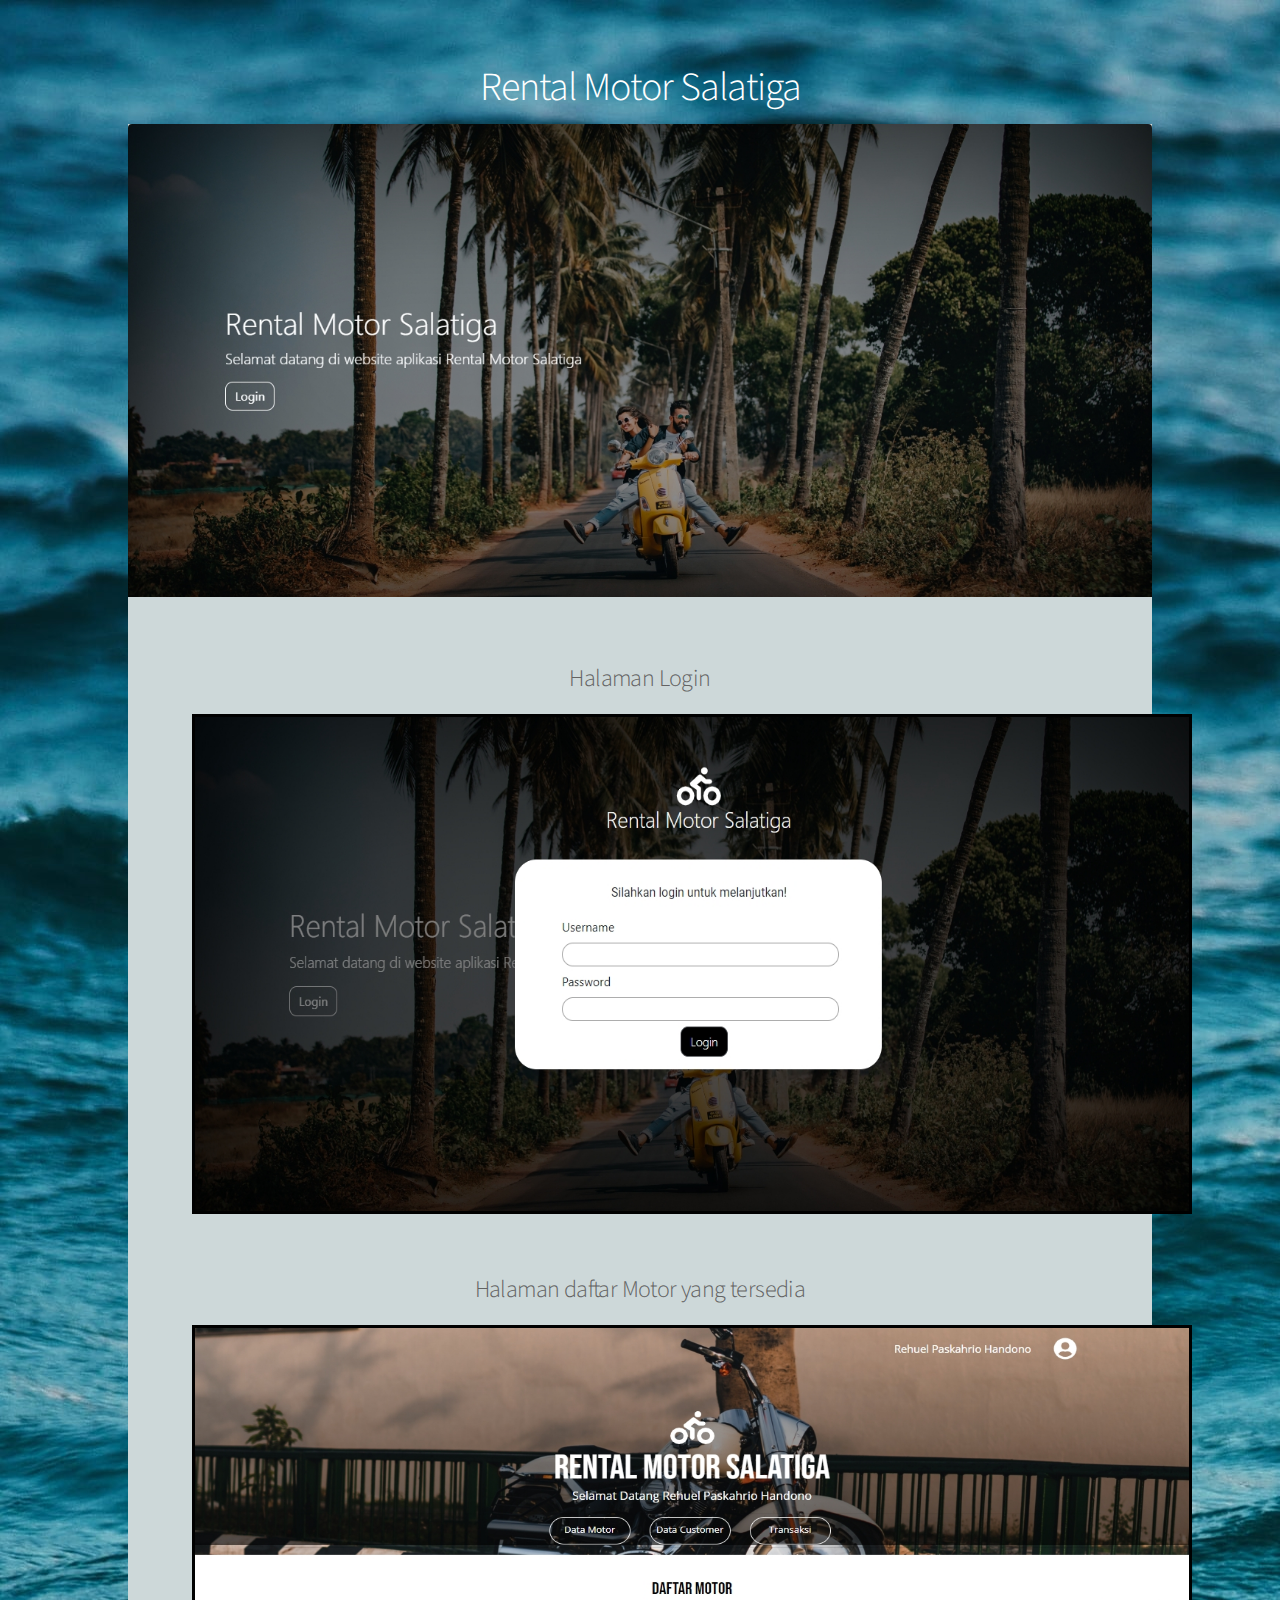
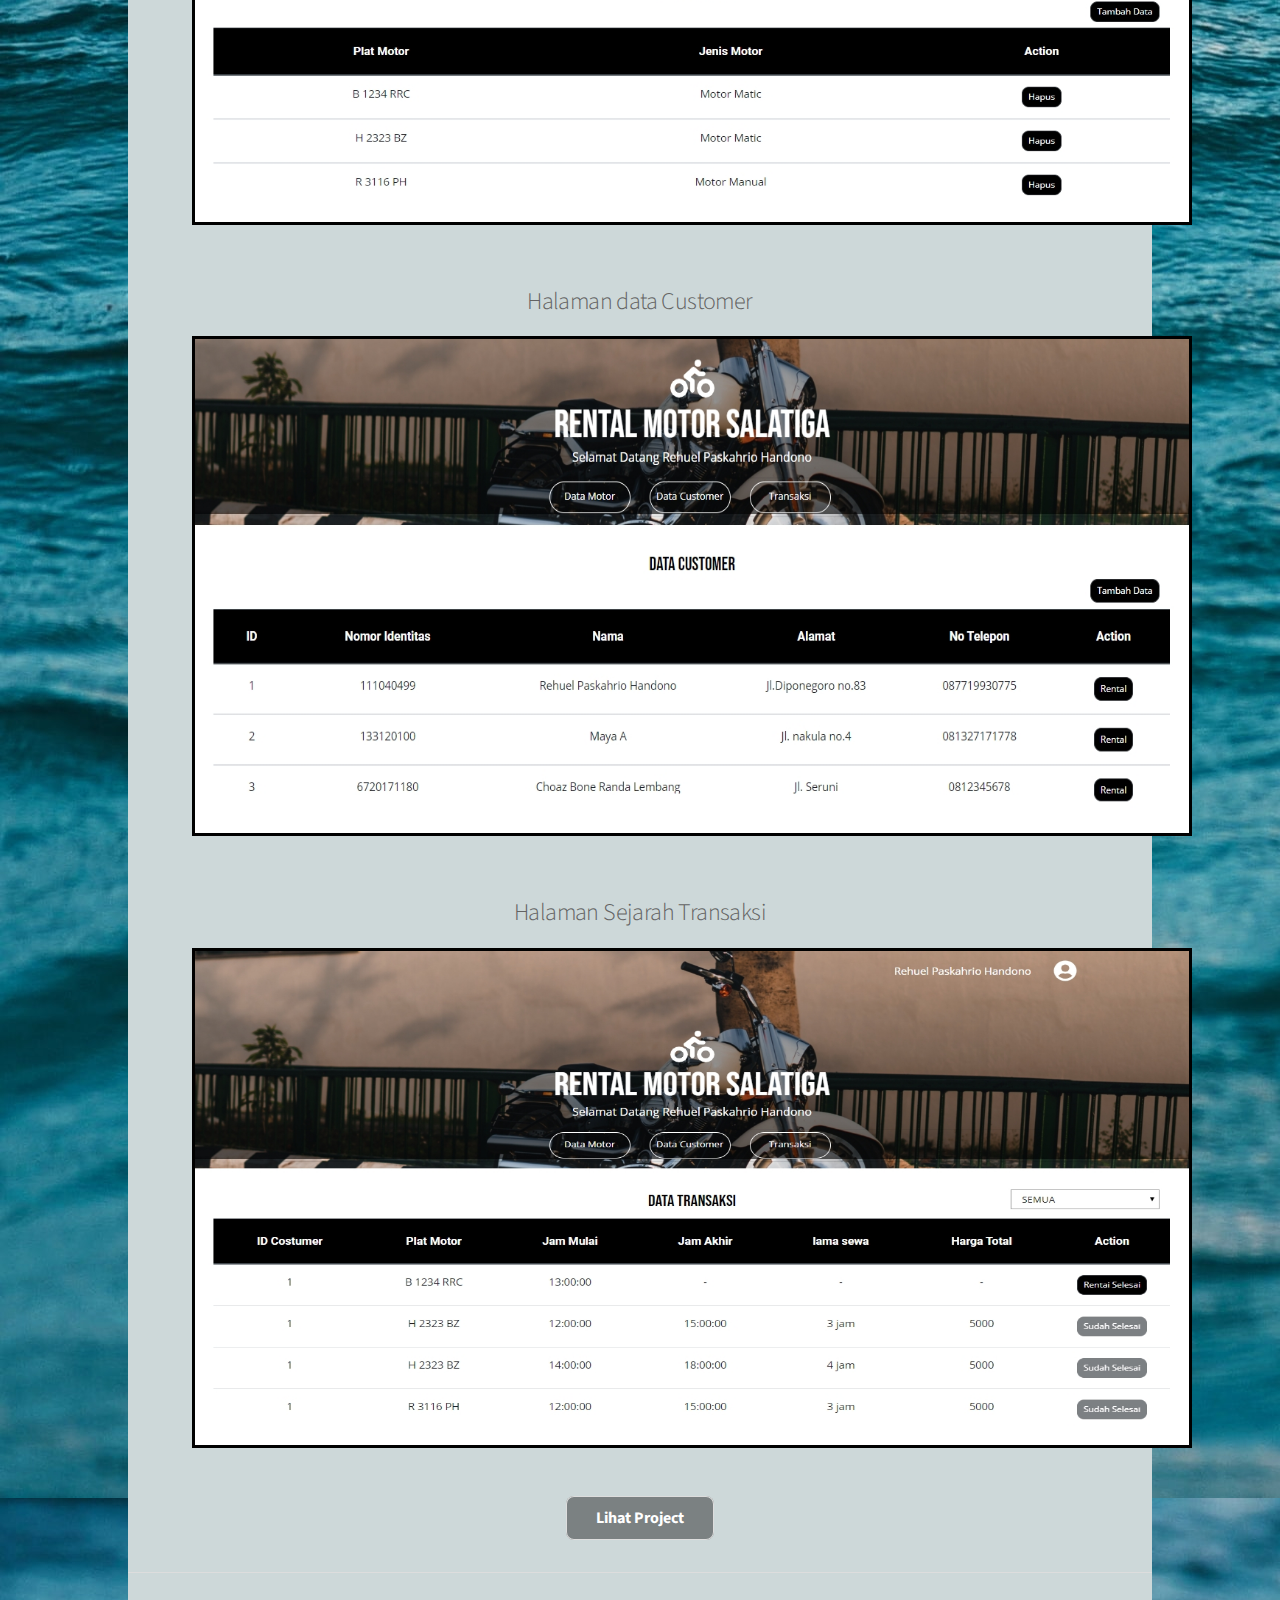
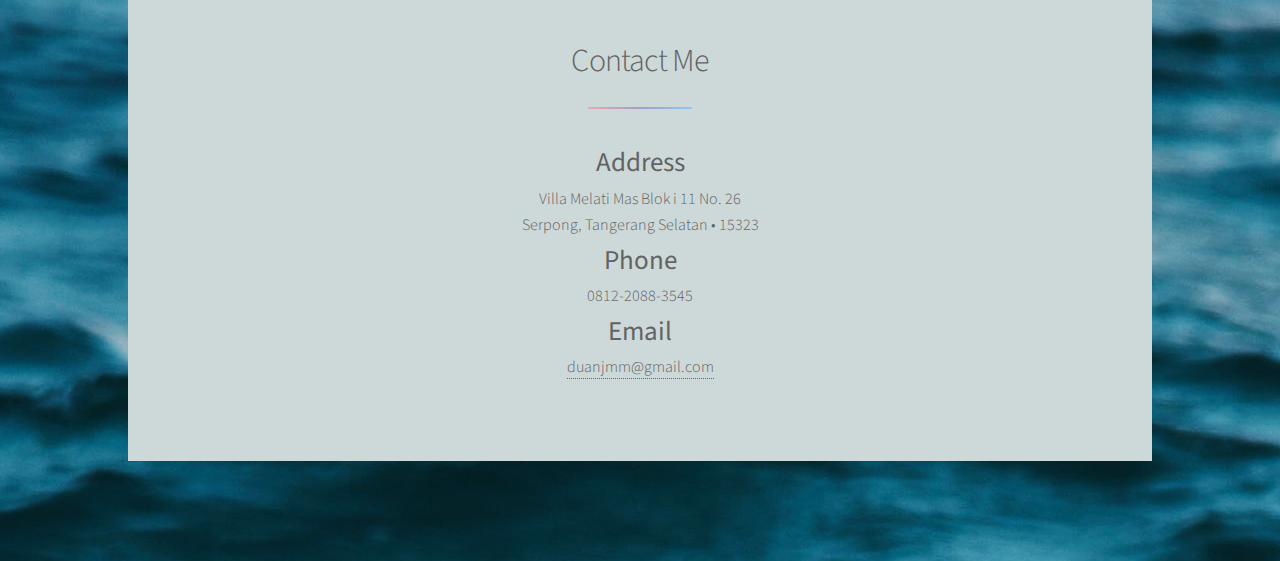
==== rentalMotor.html @ 052042a2 "Initial Commit" ====
<!DOCTYPE HTML>
<!--
	Stellar by HTML5 UP
	html5up.net | @ajlkn
	Free for personal and commercial use under the CCA 3.0 license (html5up.net/license)
-->
<html>

<head>
	<title>Project Sistem Rental Motor</title>
	<meta charset="utf-8" />
	<meta name="viewport" content="width=device-width, initial-scale=1, user-scalable=no" />
	<link rel="stylesheet" href="assets/css/main.css" />
	<noscript>
		<link rel="stylesheet" href="assets/css/noscript.css" /></noscript>
</head>

<body class="is-preload" style="background-image: url('images/bgImage.jpg'); background-repeat: repeat;"></body>
<!-- Wrapper -->
<div id="wrapper">

	<!-- Header -->
	<header id="header">
		<h1>Rental Motor Salatiga</h1>
	</header>

	<!-- Main -->
	<div id="main">

		<!-- Content -->
		<section id="content" class="main" style="display: block; margin-left: auto; margin-right: auto;
		text-align: center; background-color: rgb(205, 216, 217);">
			<span class="image main"><img src="images/rmLanding.jpg" alt="" width="1040" /></span>

			<h2 style="text-align: center;">Halaman Login</h2>
			<img src="images/rmlogin.jpg" alt="" style="border: 3px solid black;" width="1000" height="500" />

			<h2 style="text-align: center; margin-top: 50px;">Halaman daftar Motor yang tersedia</h2>
			<img src="images/rmMotor.jpg" alt="" style="border: 3px solid black;" width="1000" height="500" />

			<h2 style="text-align: center; margin-top: 50px;">Halaman data Customer</h2>
			<img src="images/rmCustomer.jpg" alt="" style="border: 3px solid black;" width="1000" height="500" />

			<h2 style="text-align: center; margin-top: 50px;">Halaman Sejarah Transaksi</h2>
			<img src="images/rmRental.jpg" alt="" style="border: 3px solid black;" width="1000" height="500" />

			<div style="padding-top: 40px; display: block; margin-left: auto; margin-right: auto;
			 text-align: center;
			 width: fit-content;
			 height: fit-content;">
				<a href="index.html" class="button" style="font-weight: bold; background-color: rgba(0, 0, 0, 0.4);">
					<bisa style="color: white;">Lihat Project<bisa>
				</a>
			</div>
		</section>
		<section id="cta" class="main special" style="background-color: rgb(205, 216, 217);">
			<header class="major">
				<h2>Contact Me</h2>

				<span style="text-align: center;">
					<b style="font-size: 27px;">Address</b>
					<br>
					<span>Villa Melati Mas Blok i 11 No. 26 <br> Serpong, Tangerang
						Selatan &bull; 15323</span>
					<br>
					<b style="font-size: 27px;">Phone</b>
					<br>
					<dd>0812-2088-3545</dd>
					<b style="font-size: 27px;">Email</b>
					<br>
					<dd><a href="mailto:duanjmm@gmail.com">duanjmm@gmail.com</a></dd>
				</span>
			</header>
		</section>


	</div>

	<!-- Footer -->
	<footer style="text-align: center; margin: 100px;">
		<section>

		</section>
	</footer>

</div>

<!-- Scripts -->
<script src="assets/js/jquery.min.js"></script>
<script src="assets/js/jquery.scrollex.min.js"></script>
<script src="assets/js/jquery.scrolly.min.js"></script>
<script src="assets/js/browser.min.js"></script>
<script src="assets/js/breakpoints.min.js"></script>
<script src="assets/js/util.js"></script>
<script src="assets/js/main.js"></script>

</body>

</html>
---- assets/css/main.css ----
@import url(fontawesome-all.min.css);
@import 'https://fonts.googleapis.com/css?family=Source+Sans+Pro:300,400';

/*
	Stellar by HTML5 UP
	html5up.net | @ajlkn
	Free for personal and commercial use under the CCA 3.0 license (html5up.net/license)
*/

html, body, div, span, applet, object,
iframe, h1, h2, h3, h4, h5, h6, p, blockquote,
pre, a, abbr, acronym, address, big, cite,
code, del, dfn, em, img, ins, kbd, q, s, samp,
small, strike, strong, sub, sup, tt, var, b,
u, i, center, dl, dt, dd, ol, ul, li, fieldset,
form, label, legend, table, caption, tbody,
tfoot, thead, tr, th, td, article, aside,
canvas, details, embed, figure, figcaption,
footer, header, hgroup, menu, nav, output, ruby,
section, summary, time, mark, audio, video {
	margin: 0;
	padding: 0;
	border: 0;
	font-size: 100%;
	font: inherit;
	vertical-align: baseline;}

article, aside, details, figcaption, figure,
footer, header, hgroup, menu, nav, section {
	display: block;}

	article:before {
		content: " ";
		position: absolute;
		top: 0; 
		left: 0;
		width: 100%; 
		height: 100px;  
		opacity: .4; 
		z-index: -1;
		background-color:rgb(0, 0, 0);
	  }

body {
	line-height: 1;
}

ol, ul {
	list-style: none;
}

blockquote, q {
	quotes: none;
}

	blockquote:before, blockquote:after, q:before, q:after {
		content: '';
		content: none;
	}

table {
	border-collapse: collapse;
	border-spacing: 0;
}

body {
	-webkit-text-size-adjust: none;
}

mark {
	background-color: transparent;
	color: inherit;
}

input::-moz-focus-inner {
	border: 0;
	padding: 0;
}

input, select, textarea {
	-moz-appearance: none;
	-webkit-appearance: none;
	-ms-appearance: none;
	appearance: none;
}

/* Basic */

	@-ms-viewport {
		width: device-width;
	}

	body {
		-ms-overflow-style: scrollbar;
	}

	@media screen and (max-width: 480px) {

		html, body {
			min-width: 320px;
		}

	}

	html {
		box-sizing: border-box;
	}

	*, *:before, *:after {
		box-sizing: inherit;
	}

	body {
		background-color: #935d8c;
		background-image: url("images/overlay.png"), -moz-linear-gradient(45deg, #e37682 15%, #5f4d93 85%);
		background-image: url("images/overlay.png"), -webkit-linear-gradient(45deg, #e37682 15%, #5f4d93 85%);
		background-image: url("images/overlay.png"), -ms-linear-gradient(45deg, #e37682 15%, #5f4d93 85%);
		background-image: url("images/overlay.png"), linear-gradient(45deg, #e37682 15%, #5f4d93 85%);
	}

		body.is-preload *, body.is-preload *:before, body.is-preload *:after {
			-moz-animation: none !important;
			-webkit-animation: none !important;
			-ms-animation: none !important;
			animation: none !important;
			-moz-transition: none !important;
			-webkit-transition: none !important;
			-ms-transition: none !important;
			transition: none !important;
		}

/* Type */

	body {
		background-color: #935d8c;
		color: rgba(255, 255, 255, 0.65);
	}

	body, input, select, textarea {
		font-family: "Source Sans Pro", Helvetica, sans-serif;
		font-size: 17pt;
		font-weight: 300;
		line-height: 1.65;
	}

		@media screen and (max-width: 1680px) {

			body, input, select, textarea {
				font-size: 14pt;
			}

		}

		@media screen and (max-width: 1280px) {

			body, input, select, textarea {
				font-size: 12pt;
			}

		}

		@media screen and (max-width: 360px) {

			body, input, select, textarea {
				font-size: 11pt;
			}

		}

	a {
		-moz-transition: color 0.2s ease, border-bottom 0.2s ease;
		-webkit-transition: color 0.2s ease, border-bottom 0.2s ease;
		-ms-transition: color 0.2s ease, border-bottom 0.2s ease;
		transition: color 0.2s ease, border-bottom 0.2s ease;
		text-decoration: none;
		border-bottom: dotted 1px;
		color: inherit;
	}

		a:hover {
			border-bottom-color: transparent;
		}

	strong, b {
		font-weight: 400;
	}

	em, i {
		font-style: italic;
	}

	p {
		margin: 0 0 2em 0;
	}

		p.content {
			-moz-columns: 20em 2;
			-webkit-columns: 20em 2;
			-ms-columns: 20em 2;
			columns: 20em 2;
			-moz-column-gap: 2em;
			-webkit-column-gap: 2em;
			-ms-column-gap: 2em;
			column-gap: 2em;
			text-align: justify;
		}

	h1, h2, h3, h4, h5, h6 {
		font-weight: 300;
		line-height: 1.5;
		margin: 0 0 0.7em 0;
		letter-spacing: -0.025em;
	}

		h1 a, h2 a, h3 a, h4 a, h5 a, h6 a {
			color: inherit;
			text-decoration: none;
		}

	h1 {
		font-size: 2.5em;
		line-height: 1.2;
	}

	h2 {
		font-size: 1.5em;
	}

	h3 {
		font-size: 1.25em;
	}

	h4 {
		font-size: 1.1em;
	}

	h5 {
		font-size: 0.9em;
	}

	h6 {
		font-size: 0.7em;
	}

	@media screen and (max-width: 736px) {

		h1 {
			font-size: 2em;
		}

	}

	sub {
		font-size: 0.8em;
		position: relative;
		top: 0.5em;
	}

	sup {
		font-size: 0.8em;
		position: relative;
		top: -0.5em;
	}

	blockquote {
		border-left: solid 4px;
		font-style: italic;
		margin: 0 0 2em 0;
		padding: 0.5em 0 0.5em 2em;
	}

	code {
		border-radius: 8px;
		border: solid 1px;
		font-family: "Courier New", monospace;
		font-size: 0.9em;
		margin: 0 0.25em;
		padding: 0.25em 0.65em;
	}

	pre {
		-webkit-overflow-scrolling: touch;
		font-family: "Courier New", monospace;
		font-size: 0.9em;
		margin: 0 0 2em 0;
	}

		pre code {
			display: block;
			line-height: 1.75;
			padding: 1em 1.5em;
			overflow-x: auto;
		}

	hr {
		border: 0;
		border-bottom: solid 1px;
		margin: 2em 0;
	}

		hr.major {
			margin: 3em 0;
		}

	.align-left {
		text-align: left;
	}

	.align-center {
		text-align: center;
	}

	.align-right {
		text-align: right;
	}

	input, select, textarea {
		color: #ffffff;
	}

	a:hover {
		color: #ffffff;
	}

	strong, b {
		color: #ffffff;
	}

	h1, h2, h3, h4, h5, h6 {
		color: #ffffff;
	}

	blockquote {
		border-left-color: rgba(255, 255, 255, 0.35);
	}

	code {
		background: rgba(255, 255, 255, 0.075);
		border-color: rgba(255, 255, 255, 0.35);
	}

	hr {
		border-bottom-color: rgba(255, 255, 255, 0.35);
	}

/* Row */

	.row {
		display: flex;
		flex-wrap: wrap;
		box-sizing: border-box;
		align-items: stretch;
	}

		.row > * {
			box-sizing: border-box;
		}

		.row.gtr-uniform > * > :last-child {
			margin-bottom: 0;
		}

		.row.aln-left {
			justify-content: flex-start;
		}

		.row.aln-center {
			justify-content: center;
		}

		.row.aln-right {
			justify-content: flex-end;
		}

		.row.aln-top {
			align-items: flex-start;
		}

		.row.aln-middle {
			align-items: center;
		}

		.row.aln-bottom {
			align-items: flex-end;
		}

		.row > .imp {
			order: -1;
		}

		.row > .col-1 {
			width: 8.33333%;
		}

		.row > .off-1 {
			margin-left: 8.33333%;
		}

		.row > .col-2 {
			width: 16.66667%;
		}

		.row > .off-2 {
			margin-left: 16.66667%;
		}

		.row > .col-3 {
			width: 25%;
		}

		.row > .off-3 {
			margin-left: 25%;
		}

		.row > .col-4 {
			width: 33.33333%;
		}

		.row > .off-4 {
			margin-left: 33.33333%;
		}

		.row > .col-5 {
			width: 41.66667%;
		}

		.row > .off-5 {
			margin-left: 41.66667%;
		}

		.row > .col-6 {
			width: 50%;
		}

		.row > .off-6 {
			margin-left: 50%;
		}

		.row > .col-7 {
			width: 58.33333%;
		}

		.row > .off-7 {
			margin-left: 58.33333%;
		}

		.row > .col-8 {
			width: 66.66667%;
		}

		.row > .off-8 {
			margin-left: 66.66667%;
		}

		.row > .col-9 {
			width: 75%;
		}

		.row > .off-9 {
			margin-left: 75%;
		}

		.row > .col-10 {
			width: 83.33333%;
		}

		.row > .off-10 {
			margin-left: 83.33333%;
		}

		.row > .col-11 {
			width: 91.66667%;
		}

		.row > .off-11 {
			margin-left: 91.66667%;
		}

		.row > .col-12 {
			width: 100%;
		}

		.row > .off-12 {
			margin-left: 100%;
		}

		.row.gtr-0 {
			margin-top: 0;
			margin-left: 0em;
		}

			.row.gtr-0 > * {
				padding: 0 0 0 0em;
			}

			.row.gtr-0.gtr-uniform {
				margin-top: 0em;
			}

				.row.gtr-0.gtr-uniform > * {
					padding-top: 0em;
				}

		.row.gtr-25 {
			margin-top: 0;
			margin-left: -0.375em;
		}

			.row.gtr-25 > * {
				padding: 0 0 0 0.375em;
			}

			.row.gtr-25.gtr-uniform {
				margin-top: -0.375em;
			}

				.row.gtr-25.gtr-uniform > * {
					padding-top: 0.375em;
				}

		.row.gtr-50 {
			margin-top: 0;
			margin-left: -0.75em;
		}

			.row.gtr-50 > * {
				padding: 0 0 0 0.75em;
			}

			.row.gtr-50.gtr-uniform {
				margin-top: -0.75em;
			}

				.row.gtr-50.gtr-uniform > * {
					padding-top: 0.75em;
				}

		.row {
			margin-top: 0;
			margin-left: -1.5em;
		}

			.row > * {
				padding: 0 0 0 1.5em;
			}

			.row.gtr-uniform {
				margin-top: -1.5em;
			}

				.row.gtr-uniform > * {
					padding-top: 1.5em;
				}

		.row.gtr-150 {
			margin-top: 0;
			margin-left: -2.25em;
		}

			.row.gtr-150 > * {
				padding: 0 0 0 2.25em;
			}

			.row.gtr-150.gtr-uniform {
				margin-top: -2.25em;
			}

				.row.gtr-150.gtr-uniform > * {
					padding-top: 2.25em;
				}

		.row.gtr-200 {
			margin-top: 0;
			margin-left: -3em;
		}

			.row.gtr-200 > * {
				padding: 0 0 0 3em;
			}

			.row.gtr-200.gtr-uniform {
				margin-top: -3em;
			}

				.row.gtr-200.gtr-uniform > * {
					padding-top: 3em;
				}

		@media screen and (max-width: 1680px) {

			.row {
				display: flex;
				flex-wrap: wrap;
				box-sizing: border-box;
				align-items: stretch;
			}

				.row > * {
					box-sizing: border-box;
				}

				.row.gtr-uniform > * > :last-child {
					margin-bottom: 0;
				}

				.row.aln-left {
					justify-content: flex-start;
				}

				.row.aln-center {
					justify-content: center;
				}

				.row.aln-right {
					justify-content: flex-end;
				}

				.row.aln-top {
					align-items: flex-start;
				}

				.row.aln-middle {
					align-items: center;
				}

				.row.aln-bottom {
					align-items: flex-end;
				}

				.row > .imp-xlarge {
					order: -1;
				}

				.row > .col-1-xlarge {
					width: 8.33333%;
				}

				.row > .off-1-xlarge {
					margin-left: 8.33333%;
				}

				.row > .col-2-xlarge {
					width: 16.66667%;
				}

				.row > .off-2-xlarge {
					margin-left: 16.66667%;
				}

				.row > .col-3-xlarge {
					width: 25%;
				}

				.row > .off-3-xlarge {
					margin-left: 25%;
				}

				.row > .col-4-xlarge {
					width: 33.33333%;
				}

				.row > .off-4-xlarge {
					margin-left: 33.33333%;
				}

				.row > .col-5-xlarge {
					width: 41.66667%;
				}

				.row > .off-5-xlarge {
					margin-left: 41.66667%;
				}

				.row > .col-6-xlarge {
					width: 50%;
				}

				.row > .off-6-xlarge {
					margin-left: 50%;
				}

				.row > .col-7-xlarge {
					width: 58.33333%;
				}

				.row > .off-7-xlarge {
					margin-left: 58.33333%;
				}

				.row > .col-8-xlarge {
					width: 66.66667%;
				}

				.row > .off-8-xlarge {
					margin-left: 66.66667%;
				}

				.row > .col-9-xlarge {
					width: 75%;
				}

				.row > .off-9-xlarge {
					margin-left: 75%;
				}

				.row > .col-10-xlarge {
					width: 83.33333%;
				}

				.row > .off-10-xlarge {
					margin-left: 83.33333%;
				}

				.row > .col-11-xlarge {
					width: 91.66667%;
				}

				.row > .off-11-xlarge {
					margin-left: 91.66667%;
				}

				.row > .col-12-xlarge {
					width: 100%;
				}

				.row > .off-12-xlarge {
					margin-left: 100%;
				}

				.row.gtr-0 {
					margin-top: 0;
					margin-left: 0em;
				}

					.row.gtr-0 > * {
						padding: 0 0 0 0em;
					}

					.row.gtr-0.gtr-uniform {
						margin-top: 0em;
					}

						.row.gtr-0.gtr-uniform > * {
							padding-top: 0em;
						}

				.row.gtr-25 {
					margin-top: 0;
					margin-left: -0.375em;
				}

					.row.gtr-25 > * {
						padding: 0 0 0 0.375em;
					}

					.row.gtr-25.gtr-uniform {
						margin-top: -0.375em;
					}

						.row.gtr-25.gtr-uniform > * {
							padding-top: 0.375em;
						}

				.row.gtr-50 {
					margin-top: 0;
					margin-left: -0.75em;
				}

					.row.gtr-50 > * {
						padding: 0 0 0 0.75em;
					}

					.row.gtr-50.gtr-uniform {
						margin-top: -0.75em;
					}

						.row.gtr-50.gtr-uniform > * {
							padding-top: 0.75em;
						}

				.row {
					margin-top: 0;
					margin-left: -1.5em;
				}

					.row > * {
						padding: 0 0 0 1.5em;
					}

					.row.gtr-uniform {
						margin-top: -1.5em;
					}

						.row.gtr-uniform > * {
							padding-top: 1.5em;
						}

				.row.gtr-150 {
					margin-top: 0;
					margin-left: -2.25em;
				}

					.row.gtr-150 > * {
						padding: 0 0 0 2.25em;
					}

					.row.gtr-150.gtr-uniform {
						margin-top: -2.25em;
					}

						.row.gtr-150.gtr-uniform > * {
							padding-top: 2.25em;
						}

				.row.gtr-200 {
					margin-top: 0;
					margin-left: -3em;
				}

					.row.gtr-200 > * {
						padding: 0 0 0 3em;
					}

					.row.gtr-200.gtr-uniform {
						margin-top: -3em;
					}

						.row.gtr-200.gtr-uniform > * {
							padding-top: 3em;
						}

		}

		@media screen and (max-width: 1280px) {

			.row {
				display: flex;
				flex-wrap: wrap;
				box-sizing: border-box;
				align-items: stretch;
			}

				.row > * {
					box-sizing: border-box;
				}

				.row.gtr-uniform > * > :last-child {
					margin-bottom: 0;
				}

				.row.aln-left {
					justify-content: flex-start;
				}

				.row.aln-center {
					justify-content: center;
				}

				.row.aln-right {
					justify-content: flex-end;
				}

				.row.aln-top {
					align-items: flex-start;
				}

				.row.aln-middle {
					align-items: center;
				}

				.row.aln-bottom {
					align-items: flex-end;
				}

				.row > .imp-large {
					order: -1;
				}

				.row > .col-1-large {
					width: 8.33333%;
				}

				.row > .off-1-large {
					margin-left: 8.33333%;
				}

				.row > .col-2-large {
					width: 16.66667%;
				}

				.row > .off-2-large {
					margin-left: 16.66667%;
				}

				.row > .col-3-large {
					width: 25%;
				}

				.row > .off-3-large {
					margin-left: 25%;
				}

				.row > .col-4-large {
					width: 33.33333%;
				}

				.row > .off-4-large {
					margin-left: 33.33333%;
				}

				.row > .col-5-large {
					width: 41.66667%;
				}

				.row > .off-5-large {
					margin-left: 41.66667%;
				}

				.row > .col-6-large {
					width: 50%;
				}

				.row > .off-6-large {
					margin-left: 50%;
				}

				.row > .col-7-large {
					width: 58.33333%;
				}

				.row > .off-7-large {
					margin-left: 58.33333%;
				}

				.row > .col-8-large {
					width: 66.66667%;
				}

				.row > .off-8-large {
					margin-left: 66.66667%;
				}

				.row > .col-9-large {
					width: 75%;
				}

				.row > .off-9-large {
					margin-left: 75%;
				}

				.row > .col-10-large {
					width: 83.33333%;
				}

				.row > .off-10-large {
					margin-left: 83.33333%;
				}

				.row > .col-11-large {
					width: 91.66667%;
				}

				.row > .off-11-large {
					margin-left: 91.66667%;
				}

				.row > .col-12-large {
					width: 100%;
				}

				.row > .off-12-large {
					margin-left: 100%;
				}

				.row.gtr-0 {
					margin-top: 0;
					margin-left: 0em;
				}

					.row.gtr-0 > * {
						padding: 0 0 0 0em;
					}

					.row.gtr-0.gtr-uniform {
						margin-top: 0em;
					}

						.row.gtr-0.gtr-uniform > * {
							padding-top: 0em;
						}

				.row.gtr-25 {
					margin-top: 0;
					margin-left: -0.375em;
				}

					.row.gtr-25 > * {
						padding: 0 0 0 0.375em;
					}

					.row.gtr-25.gtr-uniform {
						margin-top: -0.375em;
					}

						.row.gtr-25.gtr-uniform > * {
							padding-top: 0.375em;
						}

				.row.gtr-50 {
					margin-top: 0;
					margin-left: -0.75em;
				}

					.row.gtr-50 > * {
						padding: 0 0 0 0.75em;
					}

					.row.gtr-50.gtr-uniform {
						margin-top: -0.75em;
					}

						.row.gtr-50.gtr-uniform > * {
							padding-top: 0.75em;
						}

				.row {
					margin-top: 0;
					margin-left: -1.5em;
				}

					.row > * {
						padding: 0 0 0 1.5em;
					}

					.row.gtr-uniform {
						margin-top: -1.5em;
					}

						.row.gtr-uniform > * {
							padding-top: 1.5em;
						}

				.row.gtr-150 {
					margin-top: 0;
					margin-left: -2.25em;
				}

					.row.gtr-150 > * {
						padding: 0 0 0 2.25em;
					}

					.row.gtr-150.gtr-uniform {
						margin-top: -2.25em;
					}

						.row.gtr-150.gtr-uniform > * {
							padding-top: 2.25em;
						}

				.row.gtr-200 {
					margin-top: 0;
					margin-left: -3em;
				}

					.row.gtr-200 > * {
						padding: 0 0 0 3em;
					}

					.row.gtr-200.gtr-uniform {
						margin-top: -3em;
					}

						.row.gtr-200.gtr-uniform > * {
							padding-top: 3em;
						}

		}

		@media screen and (max-width: 980px) {

			.row {
				display: flex;
				flex-wrap: wrap;
				box-sizing: border-box;
				align-items: stretch;
			}

				.row > * {
					box-sizing: border-box;
				}

				.row.gtr-uniform > * > :last-child {
					margin-bottom: 0;
				}

				.row.aln-left {
					justify-content: flex-start;
				}

				.row.aln-center {
					justify-content: center;
				}

				.row.aln-right {
					justify-content: flex-end;
				}

				.row.aln-top {
					align-items: flex-start;
				}

				.row.aln-middle {
					align-items: center;
				}

				.row.aln-bottom {
					align-items: flex-end;
				}

				.row > .imp-medium {
					order: -1;
				}

				.row > .col-1-medium {
					width: 8.33333%;
				}

				.row > .off-1-medium {
					margin-left: 8.33333%;
				}

				.row > .col-2-medium {
					width: 16.66667%;
				}

				.row > .off-2-medium {
					margin-left: 16.66667%;
				}

				.row > .col-3-medium {
					width: 25%;
				}

				.row > .off-3-medium {
					margin-left: 25%;
				}

				.row > .col-4-medium {
					width: 33.33333%;
				}

				.row > .off-4-medium {
					margin-left: 33.33333%;
				}

				.row > .col-5-medium {
					width: 41.66667%;
				}

				.row > .off-5-medium {
					margin-left: 41.66667%;
				}

				.row > .col-6-medium {
					width: 50%;
				}

				.row > .off-6-medium {
					margin-left: 50%;
				}

				.row > .col-7-medium {
					width: 58.33333%;
				}

				.row > .off-7-medium {
					margin-left: 58.33333%;
				}

				.row > .col-8-medium {
					width: 66.66667%;
				}

				.row > .off-8-medium {
					margin-left: 66.66667%;
				}

				.row > .col-9-medium {
					width: 75%;
				}

				.row > .off-9-medium {
					margin-left: 75%;
				}

				.row > .col-10-medium {
					width: 83.33333%;
				}

				.row > .off-10-medium {
					margin-left: 83.33333%;
				}

				.row > .col-11-medium {
					width: 91.66667%;
				}

				.row > .off-11-medium {
					margin-left: 91.66667%;
				}

				.row > .col-12-medium {
					width: 100%;
				}

				.row > .off-12-medium {
					margin-left: 100%;
				}

				.row.gtr-0 {
					margin-top: 0;
					margin-left: 0em;
				}

					.row.gtr-0 > * {
						padding: 0 0 0 0em;
					}

					.row.gtr-0.gtr-uniform {
						margin-top: 0em;
					}

						.row.gtr-0.gtr-uniform > * {
							padding-top: 0em;
						}

				.row.gtr-25 {
					margin-top: 0;
					margin-left: -0.375em;
				}

					.row.gtr-25 > * {
						padding: 0 0 0 0.375em;
					}

					.row.gtr-25.gtr-uniform {
						margin-top: -0.375em;
					}

						.row.gtr-25.gtr-uniform > * {
							padding-top: 0.375em;
						}

				.row.gtr-50 {
					margin-top: 0;
					margin-left: -0.75em;
				}

					.row.gtr-50 > * {
						padding: 0 0 0 0.75em;
					}

					.row.gtr-50.gtr-uniform {
						margin-top: -0.75em;
					}

						.row.gtr-50.gtr-uniform > * {
							padding-top: 0.75em;
						}

				.row {
					margin-top: 0;
					margin-left: -1.5em;
				}

					.row > * {
						padding: 0 0 0 1.5em;
					}

					.row.gtr-uniform {
						margin-top: -1.5em;
					}

						.row.gtr-uniform > * {
							padding-top: 1.5em;
						}

				.row.gtr-150 {
					margin-top: 0;
					margin-left: -2.25em;
				}

					.row.gtr-150 > * {
						padding: 0 0 0 2.25em;
					}

					.row.gtr-150.gtr-uniform {
						margin-top: -2.25em;
					}

						.row.gtr-150.gtr-uniform > * {
							padding-top: 2.25em;
						}

				.row.gtr-200 {
					margin-top: 0;
					margin-left: -3em;
				}

					.row.gtr-200 > * {
						padding: 0 0 0 3em;
					}

					.row.gtr-200.gtr-uniform {
						margin-top: -3em;
					}

						.row.gtr-200.gtr-uniform > * {
							padding-top: 3em;
						}

		}

		@media screen and (max-width: 736px) {

			.row {
				display: flex;
				flex-wrap: wrap;
				box-sizing: border-box;
				align-items: stretch;
			}

				.row > * {
					box-sizing: border-box;
				}

				.row.gtr-uniform > * > :last-child {
					margin-bottom: 0;
				}

				.row.aln-left {
					justify-content: flex-start;
				}

				.row.aln-center {
					justify-content: center;
				}

				.row.aln-right {
					justify-content: flex-end;
				}

				.row.aln-top {
					align-items: flex-start;
				}

				.row.aln-middle {
					align-items: center;
				}

				.row.aln-bottom {
					align-items: flex-end;
				}

				.row > .imp-small {
					order: -1;
				}

				.row > .col-1-small {
					width: 8.33333%;
				}

				.row > .off-1-small {
					margin-left: 8.33333%;
				}

				.row > .col-2-small {
					width: 16.66667%;
				}

				.row > .off-2-small {
					margin-left: 16.66667%;
				}

				.row > .col-3-small {
					width: 25%;
				}

				.row > .off-3-small {
					margin-left: 25%;
				}

				.row > .col-4-small {
					width: 33.33333%;
				}

				.row > .off-4-small {
					margin-left: 33.33333%;
				}

				.row > .col-5-small {
					width: 41.66667%;
				}

				.row > .off-5-small {
					margin-left: 41.66667%;
				}

				.row > .col-6-small {
					width: 50%;
				}

				.row > .off-6-small {
					margin-left: 50%;
				}

				.row > .col-7-small {
					width: 58.33333%;
				}

				.row > .off-7-small {
					margin-left: 58.33333%;
				}

				.row > .col-8-small {
					width: 66.66667%;
				}

				.row > .off-8-small {
					margin-left: 66.66667%;
				}

				.row > .col-9-small {
					width: 75%;
				}

				.row > .off-9-small {
					margin-left: 75%;
				}

				.row > .col-10-small {
					width: 83.33333%;
				}

				.row > .off-10-small {
					margin-left: 83.33333%;
				}

				.row > .col-11-small {
					width: 91.66667%;
				}

				.row > .off-11-small {
					margin-left: 91.66667%;
				}

				.row > .col-12-small {
					width: 100%;
				}

				.row > .off-12-small {
					margin-left: 100%;
				}

				.row.gtr-0 {
					margin-top: 0;
					margin-left: 0em;
				}

					.row.gtr-0 > * {
						padding: 0 0 0 0em;
					}

					.row.gtr-0.gtr-uniform {
						margin-top: 0em;
					}

						.row.gtr-0.gtr-uniform > * {
							padding-top: 0em;
						}

				.row.gtr-25 {
					margin-top: 0;
					margin-left: -0.25em;
				}

					.row.gtr-25 > * {
						padding: 0 0 0 0.25em;
					}

					.row.gtr-25.gtr-uniform {
						margin-top: -0.25em;
					}

						.row.gtr-25.gtr-uniform > * {
							padding-top: 0.25em;
						}

				.row.gtr-50 {
					margin-top: 0;
					margin-left: -0.5em;
				}

					.row.gtr-50 > * {
						padding: 0 0 0 0.5em;
					}

					.row.gtr-50.gtr-uniform {
						margin-top: -0.5em;
					}

						.row.gtr-50.gtr-uniform > * {
							padding-top: 0.5em;
						}

				.row {
					margin-top: 0;
					margin-left: -1em;
				}

					.row > * {
						padding: 0 0 0 1em;
					}

					.row.gtr-uniform {
						margin-top: -1em;
					}

						.row.gtr-uniform > * {
							padding-top: 1em;
						}

				.row.gtr-150 {
					margin-top: 0;
					margin-left: -1.5em;
				}

					.row.gtr-150 > * {
						padding: 0 0 0 1.5em;
					}

					.row.gtr-150.gtr-uniform {
						margin-top: -1.5em;
					}

						.row.gtr-150.gtr-uniform > * {
							padding-top: 1.5em;
						}

				.row.gtr-200 {
					margin-top: 0;
					margin-left: -2em;
				}

					.row.gtr-200 > * {
						padding: 0 0 0 2em;
					}

					.row.gtr-200.gtr-uniform {
						margin-top: -2em;
					}

						.row.gtr-200.gtr-uniform > * {
							padding-top: 2em;
						}

		}

		@media screen and (max-width: 480px) {

			.row {
				display: flex;
				flex-wrap: wrap;
				box-sizing: border-box;
				align-items: stretch;
			}

				.row > * {
					box-sizing: border-box;
				}

				.row.gtr-uniform > * > :last-child {
					margin-bottom: 0;
				}

				.row.aln-left {
					justify-content: flex-start;
				}

				.row.aln-center {
					justify-content: center;
				}

				.row.aln-right {
					justify-content: flex-end;
				}

				.row.aln-top {
					align-items: flex-start;
				}

				.row.aln-middle {
					align-items: center;
				}

				.row.aln-bottom {
					align-items: flex-end;
				}

				.row > .imp-xsmall {
					order: -1;
				}

				.row > .col-1-xsmall {
					width: 8.33333%;
				}

				.row > .off-1-xsmall {
					margin-left: 8.33333%;
				}

				.row > .col-2-xsmall {
					width: 16.66667%;
				}

				.row > .off-2-xsmall {
					margin-left: 16.66667%;
				}

				.row > .col-3-xsmall {
					width: 25%;
				}

				.row > .off-3-xsmall {
					margin-left: 25%;
				}

				.row > .col-4-xsmall {
					width: 33.33333%;
				}

				.row > .off-4-xsmall {
					margin-left: 33.33333%;
				}

				.row > .col-5-xsmall {
					width: 41.66667%;
				}

				.row > .off-5-xsmall {
					margin-left: 41.66667%;
				}

				.row > .col-6-xsmall {
					width: 50%;
				}

				.row > .off-6-xsmall {
					margin-left: 50%;
				}

				.row > .col-7-xsmall {
					width: 58.33333%;
				}

				.row > .off-7-xsmall {
					margin-left: 58.33333%;
				}

				.row > .col-8-xsmall {
					width: 66.66667%;
				}

				.row > .off-8-xsmall {
					margin-left: 66.66667%;
				}

				.row > .col-9-xsmall {
					width: 75%;
				}

				.row > .off-9-xsmall {
					margin-left: 75%;
				}

				.row > .col-10-xsmall {
					width: 83.33333%;
				}

				.row > .off-10-xsmall {
					margin-left: 83.33333%;
				}

				.row > .col-11-xsmall {
					width: 91.66667%;
				}

				.row > .off-11-xsmall {
					margin-left: 91.66667%;
				}

				.row > .col-12-xsmall {
					width: 100%;
				}

				.row > .off-12-xsmall {
					margin-left: 100%;
				}

				.row.gtr-0 {
					margin-top: 0;
					margin-left: 0em;
				}

					.row.gtr-0 > * {
						padding: 0 0 0 0em;
					}

					.row.gtr-0.gtr-uniform {
						margin-top: 0em;
					}

						.row.gtr-0.gtr-uniform > * {
							padding-top: 0em;
						}

				.row.gtr-25 {
					margin-top: 0;
					margin-left: -0.3125em;
				}

					.row.gtr-25 > * {
						padding: 0 0 0 0.3125em;
					}

					.row.gtr-25.gtr-uniform {
						margin-top: -0.3125em;
					}

						.row.gtr-25.gtr-uniform > * {
							padding-top: 0.3125em;
						}

				.row.gtr-50 {
					margin-top: 0;
					margin-left: -0.625em;
				}

					.row.gtr-50 > * {
						padding: 0 0 0 0.625em;
					}

					.row.gtr-50.gtr-uniform {
						margin-top: -0.625em;
					}

						.row.gtr-50.gtr-uniform > * {
							padding-top: 0.625em;
						}

				.row {
					margin-top: 0;
					margin-left: -1.25em;
				}

					.row > * {
						padding: 0 0 0 1.25em;
					}

					.row.gtr-uniform {
						margin-top: -1.25em;
					}

						.row.gtr-uniform > * {
							padding-top: 1.25em;
						}

				.row.gtr-150 {
					margin-top: 0;
					margin-left: -1.875em;
				}

					.row.gtr-150 > * {
						padding: 0 0 0 1.875em;
					}

					.row.gtr-150.gtr-uniform {
						margin-top: -1.875em;
					}

						.row.gtr-150.gtr-uniform > * {
							padding-top: 1.875em;
						}

				.row.gtr-200 {
					margin-top: 0;
					margin-left: -2.5em;
				}

					.row.gtr-200 > * {
						padding: 0 0 0 2.5em;
					}

					.row.gtr-200.gtr-uniform {
						margin-top: -2.5em;
					}

						.row.gtr-200.gtr-uniform > * {
							padding-top: 2.5em;
						}

		}

/* Box */

	.box {
		border-radius: 8px;
		border: solid;
		margin-bottom: 2em;
		padding: 1.5em;
	}

		.box > :last-child,
		.box > :last-child > :last-child,
		.box > :last-child > :last-child > :last-child {
			margin-bottom: 0;
		}

		.box.alt {
			border: 0;
			border-radius: 0;
			padding: 0;
		}

	.box {
		border-color: rgba(255, 255, 255, 0.35);
	}

/* Button */

	input[type="submit"],
	input[type="reset"],
	input[type="button"],
	button,
	.button {
		-moz-appearance: none;
		-webkit-appearance: none;
		-ms-appearance: none;
		appearance: none;
		-moz-transition: background-color 0.2s ease-in-out, color 0.2s ease-in-out;
		-webkit-transition: background-color 0.2s ease-in-out, color 0.2s ease-in-out;
		-ms-transition: background-color 0.2s ease-in-out, color 0.2s ease-in-out;
		transition: background-color 0.2s ease-in-out, color 0.2s ease-in-out;
		border-radius: 8px;
		border: 0;
		cursor: pointer;
		display: inline-block;
		font-weight: 300;
		height: 2.75em;
		line-height: 2.75em;
		min-width: 9.25em;
		padding: 0 1.5em;
		text-align: center;
		text-decoration: none;
		white-space: nowrap;
	}

		input[type="submit"].icon,
		input[type="reset"].icon,
		input[type="button"].icon,
		button.icon,
		.button.icon {
			padding-left: 1.35em;
		}

			input[type="submit"].icon:before,
			input[type="reset"].icon:before,
			input[type="button"].icon:before,
			button.icon:before,
			.button.icon:before {
				margin-right: 0.5em;
			}

		input[type="submit"].fit,
		input[type="reset"].fit,
		input[type="button"].fit,
		button.fit,
		.button.fit {
			width: 100%;
		}

		input[type="submit"].small,
		input[type="reset"].small,
		input[type="button"].small,
		button.small,
		.button.small {
			font-size: 0.8em;
		}

		input[type="submit"].large,
		input[type="reset"].large,
		input[type="button"].large,
		button.large,
		.button.large {
			font-size: 1.35em;
		}

		input[type="submit"].disabled, input[type="submit"]:disabled,
		input[type="reset"].disabled,
		input[type="reset"]:disabled,
		input[type="button"].disabled,
		input[type="button"]:disabled,
		button.disabled,
		button:disabled,
		.button.disabled,
		.button:disabled {
			pointer-events: none;
			opacity: 0.25;
		}

		@media screen and (max-width: 736px) {

			input[type="submit"],
			input[type="reset"],
			input[type="button"],
			button,
			.button {
				min-width: 0;
			}

		}

	input[type="submit"],
	input[type="reset"],
	input[type="button"],
	button,
	.button {
		background-color: transparent;
		box-shadow: inset 0 0 0 1px rgba(255, 255, 255, 0.35);
		color: #ffffff !important;
	}

		input[type="submit"]:hover,
		input[type="reset"]:hover,
		input[type="button"]:hover,
		button:hover,
		.button:hover {
			background-color: rgba(255, 255, 255, 0.075);
		}

		input[type="submit"]:active,
		input[type="reset"]:active,
		input[type="button"]:active,
		button:active,
		.button:active {
			background-color: rgba(255, 255, 255, 0.2);
		}

		input[type="submit"].icon:before,
		input[type="reset"].icon:before,
		input[type="button"].icon:before,
		button.icon:before,
		.button.icon:before {
			color: rgba(255, 255, 255, 0.5);
		}

		input[type="submit"].primary,
		input[type="reset"].primary,
		input[type="button"].primary,
		button.primary,
		.button.primary {
			background-color: #8cc9f0;
			color: #ffffff !important;
			box-shadow: none;
		}

			input[type="submit"].primary:hover,
			input[type="reset"].primary:hover,
			input[type="button"].primary:hover,
			button.primary:hover,
			.button.primary:hover {
				background-color: #9acff2;
			}

			input[type="submit"].primary:active,
			input[type="reset"].primary:active,
			input[type="button"].primary:active,
			button.primary:active,
			.button.primary:active {
				background-color: #7ec3ee;
			}

			input[type="submit"].primary.icon:before,
			input[type="reset"].primary.icon:before,
			input[type="button"].primary.icon:before,
			button.primary.icon:before,
			.button.primary.icon:before {
				color: #ffffff !important;
			}

/* Form */

	form {
		margin: 0 0 2em 0;
	}

	label {
		display: block;
		font-size: 0.9em;
		font-weight: 400;
		margin: 0 0 1em 0;
	}

	input[type="text"],
	input[type="password"],
	input[type="email"],
	select,
	textarea {
		-moz-appearance: none;
		-webkit-appearance: none;
		-ms-appearance: none;
		appearance: none;
		border-radius: 8px;
		border: solid 1px;
		color: inherit;
		display: block;
		outline: 0;
		padding: 0 1em;
		text-decoration: none;
		width: 100%;
	}

		input[type="text"]:invalid,
		input[type="password"]:invalid,
		input[type="email"]:invalid,
		select:invalid,
		textarea:invalid {
			box-shadow: none;
		}

	select {
		background-size: 1.25rem;
		background-repeat: no-repeat;
		background-position: calc(100% - 1rem) center;
		height: 2.75em;
		padding-right: 2.75em;
		text-overflow: ellipsis;
	}

		select:focus::-ms-value {
			background-color: transparent;
		}

		select::-ms-expand {
			display: none;
		}

	input[type="text"],
	input[type="password"],
	input[type="email"],
	select {
		height: 2.75em;
	}

	textarea {
		padding: 0.75em 1em;
	}

	input[type="checkbox"],
	input[type="radio"] {
		-moz-appearance: none;
		-webkit-appearance: none;
		-ms-appearance: none;
		appearance: none;
		display: block;
		float: left;
		margin-right: -2em;
		opacity: 0;
		width: 1em;
		z-index: -1;
	}

		input[type="checkbox"] + label,
		input[type="radio"] + label {
			text-decoration: none;
			cursor: pointer;
			display: inline-block;
			font-size: 1em;
			font-weight: 300;
			padding-left: 2.4em;
			padding-right: 0.75em;
			position: relative;
		}

			input[type="checkbox"] + label:before,
			input[type="radio"] + label:before {
				-moz-osx-font-smoothing: grayscale;
				-webkit-font-smoothing: antialiased;
				display: inline-block;
				font-style: normal;
				font-variant: normal;
				text-rendering: auto;
				line-height: 1;
				text-transform: none !important;
				font-family: 'Font Awesome 5 Free';
				font-weight: 900;
			}

			input[type="checkbox"] + label:before,
			input[type="radio"] + label:before {
				border-radius: 8px;
				border: solid 1px;
				content: '';
				display: inline-block;
				font-size: 0.8em;
				height: 2.0625em;
				left: 0;
				line-height: 2.0625em;
				position: absolute;
				text-align: center;
				top: 0;
				width: 2.0625em;
			}

		input[type="checkbox"]:checked + label:before,
		input[type="radio"]:checked + label:before {
			content: '\f00c';
		}

	input[type="checkbox"] + label:before {
		border-radius: 8px;
	}

	input[type="radio"] + label:before {
		border-radius: 100%;
	}

	::-webkit-input-placeholder {
		opacity: 1.0;
	}

	:-moz-placeholder {
		opacity: 1.0;
	}

	::-moz-placeholder {
		opacity: 1.0;
	}

	:-ms-input-placeholder {
		opacity: 1.0;
	}

	label {
		color: #ffffff;
	}

	input[type="text"],
	input[type="password"],
	input[type="email"],
	select,
	textarea {
		background-color: rgba(255, 255, 255, 0.075);
		border-color: rgba(255, 255, 255, 0.35);
	}

		input[type="text"]:focus,
		input[type="password"]:focus,
		input[type="email"]:focus,
		select:focus,
		textarea:focus {
			border-color: #8cc9f0;
			box-shadow: 0 0 0 1px #8cc9f0;
		}

	select {
		background-image: url("data:image/svg+xml;charset=utf8,%3Csvg xmlns='http://www.w3.org/2000/svg' width='40' height='40' preserveAspectRatio='none' viewBox='0 0 40 40'%3E%3Cpath d='M9.4,12.3l10.4,10.4l10.4-10.4c0.2-0.2,0.5-0.4,0.9-0.4c0.3,0,0.6,0.1,0.9,0.4l3.3,3.3c0.2,0.2,0.4,0.5,0.4,0.9 c0,0.4-0.1,0.6-0.4,0.9L20.7,31.9c-0.2,0.2-0.5,0.4-0.9,0.4c-0.3,0-0.6-0.1-0.9-0.4L4.3,17.3c-0.2-0.2-0.4-0.5-0.4-0.9 c0-0.4,0.1-0.6,0.4-0.9l3.3-3.3c0.2-0.2,0.5-0.4,0.9-0.4S9.1,12.1,9.4,12.3z' fill='rgba(255, 255, 255, 0.35)' /%3E%3C/svg%3E");
	}

		select option {
			color: #ffffff;
			background: #935d8c;
		}

	input[type="checkbox"] + label,
	input[type="radio"] + label {
		color: rgba(255, 255, 255, 0.65);
	}

		input[type="checkbox"] + label:before,
		input[type="radio"] + label:before {
			background: rgba(255, 255, 255, 0.075);
			border-color: rgba(255, 255, 255, 0.35);
		}

	input[type="checkbox"]:checked + label:before,
	input[type="radio"]:checked + label:before {
		background-color: #ffffff;
		border-color: #ffffff;
		color: #935d8c;
	}

	input[type="checkbox"]:focus + label:before,
	input[type="radio"]:focus + label:before {
		border-color: #8cc9f0;
		box-shadow: 0 0 0 1px #8cc9f0;
	}

	::-webkit-input-placeholder {
		color: rgba(255, 255, 255, 0.5) !important;
	}

	:-moz-placeholder {
		color: rgba(255, 255, 255, 0.5) !important;
	}

	::-moz-placeholder {
		color: rgba(255, 255, 255, 0.5) !important;
	}

	:-ms-input-placeholder {
		color: rgba(255, 255, 255, 0.5) !important;
	}

	.formerize-placeholder {
		color: rgba(255, 255, 255, 0.5) !important;
	}

/* Icon */

	.icon {
		text-decoration: none;
		-moz-transition: background-color 0.2s ease-in-out, color 0.2s ease-in-out;
		-webkit-transition: background-color 0.2s ease-in-out, color 0.2s ease-in-out;
		-ms-transition: background-color 0.2s ease-in-out, color 0.2s ease-in-out;
		transition: background-color 0.2s ease-in-out, color 0.2s ease-in-out;
		border-bottom: none;
		position: relative;
	}

		.icon:before {
			-moz-osx-font-smoothing: grayscale;
			-webkit-font-smoothing: antialiased;
			display: inline-block;
			font-style: normal;
			font-variant: normal;
			text-rendering: auto;
			line-height: 1;
			text-transform: none !important;
			font-family: 'Font Awesome 5 Free';
			font-weight: 400;
		}

		.icon > .label {
			display: none;
		}

		.icon:before {
			line-height: solid;
		}

		.icon.solid:before {
			font-weight: 900;
		}

		.icon.brands:before {
			font-family: 'Font Awesome 5 Brands';
		}

		.icon.major {
			border: solid 1px;
			display: inline-block;
			border-radius: 100%;
			padding: 0.65em;
			margin: 0 0 2em 0;
			cursor: default;
		}

			.icon.major:before {
				display: inline-block;
				font-size: 6.25rem;
				width: 2.25em;
				height: 2.25em;
				line-height: 2.2em;
				border-radius: 100%;
				border: solid 1px;
				text-align: center;
			}

		.icon.alt {
			display: inline-block;
			border: solid 1px;
			border-radius: 100%;
		}

			.icon.alt:before {
				display: block;
				font-size: 1.25em;
				width: 2em;
				height: 2em;
				text-align: center;
				line-height: 2em;
			}

		.icon.style1 {
			color: #efa8b0;
		}

		.icon.style2 {
			color: #c79cc8;
		}

		.icon.style3 {
			color: #a89cc8;
		}

		.icon.style4 {
			color: #9bb2e1;
		}

		.icon.style5 {
			color: #8cc9f0;
		}

		@media screen and (max-width: 1680px) {

			.icon.major:before {
				font-size: 5.5rem;
			}

		}

		@media screen and (max-width: 1280px) {

			.icon.major:before {
				font-size: 4.75rem;
			}

		}

		@media screen and (max-width: 736px) {

			.icon.major {
				margin: 0 0 1.5em 0;
				padding: 0.35em;
			}

				.icon.major:before {
					font-size: 3.5rem;
				}

		}

	.icon.major {
		border-color: rgba(255, 255, 255, 0.35);
	}

		.icon.major:before {
			border-color: rgba(255, 255, 255, 0.35);
		}

	.icon.alt {
		border-color: rgba(255, 255, 255, 0.35);
		color: #ffffff;
	}

		.icon.alt:hover {
			background-color: rgba(255, 255, 255, 0.075);
		}

		.icon.alt:active {
			background-color: rgba(255, 255, 255, 0.2);
		}

/* Image */

	.image {
		border-radius: 8px;
		border: 0;
		display: inline-block;
		position: relative;
	}

		.image img {
			border-radius: 8px;
			display: block;
		}

		.image.left, .image.right {
			max-width: 40%;
		}

			.image.left img, .image.right img {
				width: 100%;
			}

		.image.left {
			float: left;
			margin: 0 1.5em 1em 0;
			top: 0.25em;
		}

		.image.right {
			float: right;
			margin: 0 0 1em 1.5em;
			top: 0.25em;
		}

		.image.fit {
			display: block;
			margin: 0 0 2em 0;
			width: 100%;
		}

			.image.fit img {
				width: 100%;
			}

		.image.main {
			display: block;
			margin: 0 0 3em 0;
			width: 100%;
		}

			.image.main img {
				width: 100%;
			}

/* List */

	ol {
		list-style: decimal;
		margin: 0 0 2em 0;
		padding-left: 1.25em;
	}

		ol li {
			padding-left: 0.25em;
		}

	ul {
		list-style: disc;
		margin: 0 0 2em 0;
		padding-left: 1em;
	}

		ul li {
			padding-left: 0.5em;
		}

		ul.alt {
			list-style: none;
			padding-left: 0;
		}

			ul.alt li {
				border-top: solid 1px;
				padding: 0.5em 0;
			}

				ul.alt li:first-child {
					border-top: 0;
					padding-top: 0;
				}

	dl {
		margin: 0 0 2em 0;
	}

		dl dt {
			display: block;
			font-weight: 400;
			margin: 0 0 1em 0;
		}

		dl dd {
			margin-left: 2em;
		}

		dl.alt dt {
			display: block;
			width: 3em;
			margin: 0;
			clear: left;
			float: left;
		}

		dl.alt dd {
			margin: 0 0 0.85em 5.5em;
		}

		dl.alt:after {
			content: '';
			display: block;
			clear: both;
		}

	ul.alt li {
		border-top-color: rgba(255, 255, 255, 0.35);
	}

	dl dt {
		color: #ffffff;
	}

/* Actions */

	ul.actions {
		display: -moz-flex;
		display: -webkit-flex;
		display: -ms-flex;
		display: flex;
		cursor: default;
		list-style: none;
		margin-left: -1em;
		padding-left: 0;
	}

		ul.actions li {
			padding: 0 0 0 1em;
			vertical-align: middle;
		}

		ul.actions.special {
			-moz-justify-content: center;
			-webkit-justify-content: center;
			-ms-justify-content: center;
			justify-content: center;
			width: 100%;
			margin-left: 0;
		}

			ul.actions.special li:first-child {
				padding-left: 0;
			}

		ul.actions.stacked {
			-moz-flex-direction: column;
			-webkit-flex-direction: column;
			-ms-flex-direction: column;
			flex-direction: column;
			margin-left: 0;
		}

			ul.actions.stacked li {
				padding: 1.3em 0 0 0;
			}

				ul.actions.stacked li:first-child {
					padding-top: 0;
				}

		ul.actions.fit {
			width: calc(100% + 1em);
		}

			ul.actions.fit li {
				-moz-flex-grow: 1;
				-webkit-flex-grow: 1;
				-ms-flex-grow: 1;
				flex-grow: 1;
				-moz-flex-shrink: 1;
				-webkit-flex-shrink: 1;
				-ms-flex-shrink: 1;
				flex-shrink: 1;
				width: 100%;
			}

				ul.actions.fit li > * {
					width: 100%;
				}

			ul.actions.fit.stacked {
				width: 100%;
			}

		@media screen and (max-width: 480px) {

			ul.actions:not(.fixed) {
				-moz-flex-direction: column;
				-webkit-flex-direction: column;
				-ms-flex-direction: column;
				flex-direction: column;
				margin-left: 0;
				width: 100% !important;
			}

				ul.actions:not(.fixed) li {
					-moz-flex-grow: 1;
					-webkit-flex-grow: 1;
					-ms-flex-grow: 1;
					flex-grow: 1;
					-moz-flex-shrink: 1;
					-webkit-flex-shrink: 1;
					-ms-flex-shrink: 1;
					flex-shrink: 1;
					padding: 1em 0 0 0;
					text-align: center;
					width: 100%;
				}

					ul.actions:not(.fixed) li > * {
						width: 100%;
					}

					ul.actions:not(.fixed) li:first-child {
						padding-top: 0;
					}

					ul.actions:not(.fixed) li input[type="submit"],
					ul.actions:not(.fixed) li input[type="reset"],
					ul.actions:not(.fixed) li input[type="button"],
					ul.actions:not(.fixed) li button,
					ul.actions:not(.fixed) li .button {
						width: 100%;
					}

						ul.actions:not(.fixed) li input[type="submit"].icon:before,
						ul.actions:not(.fixed) li input[type="reset"].icon:before,
						ul.actions:not(.fixed) li input[type="button"].icon:before,
						ul.actions:not(.fixed) li button.icon:before,
						ul.actions:not(.fixed) li .button.icon:before {
							margin-left: -0.5rem;
						}

		}

/* Icons */

	ul.icons {
		cursor: default;
		list-style: none;
		padding-left: 0;
	}

		ul.icons li {
			display: inline-block;
			padding: 0 0.65em 0 0;
		}

			ul.icons li:last-child {
				padding-right: 0 !important;
			}

/* Section/Article */

	section.special, article.special {
		text-align: center;
	}

	header.major {
		margin-bottom: 3em;
	}

		header.major h2 {
			font-size: 2em;
		}

			header.major h2:after {
				display: block;
				content: '';
				width: 3.25em;
				height: 2px;
				margin: 0.7em 0 1em 0;
				border-radius: 2px;
			}

				section.special header.major h2:after, article.special header.major h2:after {
					margin-left: auto;
					margin-right: auto;
				}

		header.major p {
			font-size: 1.25em;
			letter-spacing: -0.025em;
		}

		header.major.special {
			text-align: center;
		}

			header.major.special h2:after {
				margin-left: auto;
				margin-right: auto;
			}

	footer.major {
		margin-top: 3em;
	}

	@media screen and (max-width: 736px) {

		header.major {
			margin-bottom: 0;
		}

			header.major h2 {
				font-size: 1.5em;
			}

			header.major p {
				font-size: 1em;
				letter-spacing: 0;
			}

				header.major p br {
					display: none;
				}

		footer.major {
			margin-top: 0;
		}

	}

	header.major h2:after {
		background-color: rgba(255, 255, 255, 0.35);
	}

/* Table */

	.table-wrapper {
		-webkit-overflow-scrolling: touch;
		overflow-x: auto;
	}

	table {
		margin: 0 0 2em 0;
		width: 100%;
	}

		table tbody tr {
			border: solid 1px;
			border-left: 0;
			border-right: 0;
		}

		table td {
			padding: 0.75em 0.75em;
		}

		table th {
			font-size: 0.9em;
			font-weight: 400;
			padding: 0 0.75em 0.75em 0.75em;
			text-align: left;
		}

		table thead {
			border-bottom: solid 2px;
		}

		table tfoot {
			border-top: solid 2px;
		}

		table.alt {
			border-collapse: separate;
		}

			table.alt tbody tr td {
				border: solid 1px;
				border-left-width: 0;
				border-top-width: 0;
			}

				table.alt tbody tr td:first-child {
					border-left-width: 1px;
				}

			table.alt tbody tr:first-child td {
				border-top-width: 1px;
			}

			table.alt thead {
				border-bottom: 0;
			}

			table.alt tfoot {
				border-top: 0;
			}

	table tbody tr {
		border-color: rgba(255, 255, 255, 0.35);
	}

		table tbody tr:nth-child(2n + 1) {
			background-color: rgba(255, 255, 255, 0.075);
		}

	table th {
		color: #ffffff;
	}

	table thead {
		border-bottom-color: rgba(255, 255, 255, 0.35);
	}

	table tfoot {
		border-top-color: rgba(255, 255, 255, 0.35);
	}

	table.alt tbody tr td {
		border-color: rgba(255, 255, 255, 0.35);
	}

/* Features */

	.features {
		display: -moz-flex;
		display: -webkit-flex;
		display: -ms-flex;
		display: flex;
		-moz-flex-wrap: wrap;
		-webkit-flex-wrap: wrap;
		-ms-flex-wrap: wrap;
		flex-wrap: wrap;
		-moz-justify-content: center;
		-webkit-justify-content: center;
		-ms-justify-content: center;
		justify-content: center;
		width: calc(100% + 2em);
		margin: 0 0 3em -2em;
		padding: 0;
		list-style: none;
	}

		.features li {
			width: calc(33.33333% - 2em);
			margin-left: 2em;
			margin-top: 3em;
			padding: 0;
		}

			.features li:nth-child(1), .features li:nth-child(2), .features li:nth-child(3) {
				margin-top: 0;
			}

			.features li > :last-child {
				margin-bottom: 0;
			}

		@media screen and (max-width: 980px) {

			.features li {
				width: calc(50% - 2em);
			}

				.features li:nth-child(3) {
					margin-top: 3em;
				}

		}

		@media screen and (max-width: 736px) {

			.features {
				width: 100%;
				margin: 0 0 2em 0;
			}

				.features li {
					width: 100%;
					margin-left: 0;
					margin-top: 2em;
				}

					.features li:nth-child(2), .features li:nth-child(3) {
						margin-top: 2em;
					}

		}

/* Statistics */

	.statistics {
		display: -moz-flex;
		display: -webkit-flex;
		display: -ms-flex;
		display: flex;
		width: 100%;
		margin: 0 0 3em 0;
		padding: 0;
		list-style: none;
		cursor: default;
	}

		.statistics li {
			-moz-flex: 1;
			-webkit-flex: 1;
			-ms-flex: 1;
			flex: 1;
			padding: 1.5em;
			color: #ffffff;
			text-align: center;
		}

			.statistics li.style1 {
				background-color: #efa8b0;
			}

			.statistics li.style2 {
				background-color: #c79cc8;
			}

			.statistics li.style3 {
				background-color: #a89cc8;
			}

			.statistics li.style4 {
				background-color: #9bb2e1;
			}

			.statistics li.style5 {
				background-color: #8cc9f0;
			}

			.statistics li strong, .statistics li b {
				display: block;
				font-size: 2em;
				line-height: 1.1;
				color: inherit !important;
				font-weight: 300;
				letter-spacing: -0.025em;
			}

			.statistics li:first-child {
				border-top-left-radius: 8px;
				border-bottom-left-radius: 8px;
			}

			.statistics li:last-child {
				border-top-right-radius: 8px;
				border-bottom-right-radius: 8px;
			}

			.statistics li .icon {
				display: inline-block;
			}

				.statistics li .icon:before {
					font-size: 2.75rem;
					line-height: 1.3;
				}

		@media screen and (max-width: 980px) {

			.statistics li strong, .statistics li b {
				font-size: 1.5em;
			}

		}

		@media screen and (max-width: 736px) {

			.statistics {
				display: block;
				width: 20em;
				max-width: 100%;
				margin: 0 auto 2em auto;
			}

				.statistics li:first-child {
					border-bottom-left-radius: 0;
					border-top-right-radius: 8px;
				}

				.statistics li:last-child {
					border-top-right-radius: 0;
					border-bottom-left-radius: 8px;
				}

				.statistics li .icon:before {
					font-size: 3.75rem;
				}

				.statistics li strong, .statistics li b {
					font-size: 2.5em;
				}

		}

/* Spotlight */

	.spotlight {
		display: -moz-flex;
		display: -webkit-flex;
		display: -ms-flex;
		display: flex;
		-moz-align-items: center;
		-webkit-align-items: center;
		-ms-align-items: center;
		align-items: center;
		margin: 0 0 2em 0;
	}

		.spotlight .content {
			-moz-flex: 1;
			-webkit-flex: 1;
			-ms-flex: 1;
			flex: 1;
		}

			.spotlight .content > :last-child {
				margin-bottom: 0;
			}

			.spotlight .content header.major {
				margin: 0 0 2em 0;
			}

		.spotlight .image {
			display: inline-block;
			margin-left: 4em;
			padding: 0.65em;
			border-radius: 100%;
			border: solid 1px;
		}

			.spotlight .image img {
				display: block;
				border-radius: 100%;
				width: 16em;
			}

		@media screen and (max-width: 980px) {

			.spotlight {
				-moz-flex-direction: column-reverse;
				-webkit-flex-direction: column-reverse;
				-ms-flex-direction: column-reverse;
				flex-direction: column-reverse;
				text-align: center;
			}

				.spotlight .content {
					-moz-flex: 0 1 auto;
					-webkit-flex: 0 1 auto;
					-ms-flex: 0 1 auto;
					flex: 0 1 auto;
					width: 100%;
				}

					.spotlight .content header.major h2:after {
						margin-left: auto;
						margin-right: auto;
					}

					.spotlight .content .actions {
						-moz-justify-content: center;
						-webkit-justify-content: center;
						-ms-justify-content: center;
						justify-content: center;
						width: calc(100% + 1em);
					}

				.spotlight .image {
					-moz-flex: 0 1 auto;
					-webkit-flex: 0 1 auto;
					-ms-flex: 0 1 auto;
					flex: 0 1 auto;
					margin-left: 0;
					margin-bottom: 2em;
				}

		}

		@media screen and (max-width: 736px) {

			.spotlight .image {
				padding: 0.35em;
			}

				.spotlight .image img {
					width: 12em;
				}

		}

	.spotlight .image {
		border-color: rgba(255, 255, 255, 0.35);
	}

/* Header */

	#header {
		padding: 5em 5em 1em 5em ;
		text-align: center;
	}

		#header h1 {
			margin: 0 0 0.25em 0;
		}

		#header p {
			font-size: 1.25em;
			letter-spacing: -0.025em;
		}

		#header.alt {
			padding: 7em 5em 4em 5em ;
		}

			#header.alt h1 {
				font-size: 3.25em;
			}

			#header.alt > * {
				-moz-transition: opacity 3s ease;
				-webkit-transition: opacity 3s ease;
				-ms-transition: opacity 3s ease;
				transition: opacity 3s ease;
				-moz-transition-delay: 0.5s;
				-webkit-transition-delay: 0.5s;
				-ms-transition-delay: 0.5s;
				transition-delay: 0.5s;
				opacity: 1;
			}

			#header.alt .logo {
				-moz-transition: opacity 1.25s ease, -moz-transform 0.5s ease;
				-webkit-transition: opacity 1.25s ease, -webkit-transform 0.5s ease;
				-ms-transition: opacity 1.25s ease, -ms-transform 0.5s ease;
				transition: opacity 1.25s ease, transform 0.5s ease;
				-moz-transition-delay: 0s;
				-webkit-transition-delay: 0s;
				-ms-transition-delay: 0s;
				transition-delay: 0s;
				display: block;
				margin: 0 0 1.5em 0;
			}

				#header.alt .logo img {
					display: block;
					margin: 0 auto;
					max-width: 75%;
				}

		@media screen and (max-width: 1280px) {

			#header {
				padding: 4em 4em 0.1em 4em ;
			}

				#header.alt {
					padding: 6em 4em 3em 4em ;
				}

		}

		@media screen and (max-width: 980px) {

			#header {
				padding: 4em 3em 0.1em 3em ;
			}

				#header.alt {
					padding: 5em 3em 2em 3em ;
				}

		}

		@media screen and (max-width: 736px) {

			#header {
				padding: 3em 2em 0.1em 2em ;
			}

				#header p {
					font-size: 1em;
					letter-spacing: 0;
				}

					#header p br {
						display: none;
					}

				#header.alt {
					padding: 4em 2em 1em 2em ;
				}

					#header.alt h1 {
						font-size: 2.5em;
					}

		}

		@media screen and (max-width: 480px) {

			#header {
				padding: 3em 1.5em 0.1em 1.5em ;
			}

				#header.alt {
					padding: 4em 1.5em 1em 1.5em ;
				}

		}

		@media screen and (max-width: 360px) {

			#header {
				padding: 2.5em 1em 0.1em 1em ;
			}

				#header.alt {
					padding: 3.5em 1em 0.5em 1em ;
				}

		}

		body.is-preload #header.alt > * {
			opacity: 0;
		}

		body.is-preload #header.alt .logo {
			-moz-transform: scale(0.8) rotate(-30deg);
			-webkit-transform: scale(0.8) rotate(-30deg);
			-ms-transform: scale(0.8) rotate(-30deg);
			transform: scale(0.8) rotate(-30deg);
		}

/* Nav */

	#nav {
		-moz-transition: background-color 0.2s ease, border-top-left-radius 0.2s ease, border-top-right-radius 0.2s ease, padding 0.2s ease;
		-webkit-transition: background-color 0.2s ease, border-top-left-radius 0.2s ease, border-top-right-radius 0.2s ease, padding 0.2s ease;
		-ms-transition: background-color 0.2s ease, border-top-left-radius 0.2s ease, border-top-right-radius 0.2s ease, padding 0.2s ease;
		transition: background-color 0.2s ease, border-top-left-radius 0.2s ease, border-top-right-radius 0.2s ease, padding 0.2s ease;
		background-color: #ffffff;
		color: #636363;
		position: absolute;
		width: 64em;
		max-width: calc(100% - 4em);
		padding: 1em;
		background-color: #f7f7f7;
		border-top-left-radius: 0.25em;
		border-top-right-radius: 0.25em;
		cursor: default;
		text-align: center;
	}

		#nav input, #nav select, #nav textarea {
			color: #636363;
		}

		#nav a:hover {
			color: #636363;
		}

		#nav strong, #nav b {
			color: #636363;
		}

		#nav h1, #nav h2, #nav h3, #nav h4, #nav h5, #nav h6 {
			color: #636363;
		}

		#nav blockquote {
			border-left-color: #dddddd;
		}

		#nav code {
			background: rgba(222, 222, 222, 0.25);
			border-color: #dddddd;
		}

		#nav hr {
			border-bottom-color: #dddddd;
		}

		#nav + #main {
			padding-top: 4.25em;
		}

		#nav ul {
			margin: 0;
			padding: 0;
			list-style: none;
		}

			#nav ul li {
				-moz-transition: margin 0.2s ease;
				-webkit-transition: margin 0.2s ease;
				-ms-transition: margin 0.2s ease;
				transition: margin 0.2s ease;
				display: inline-block;
				margin: 0 0.35em;
				padding: 0;
				vertical-align: middle;
			}

				#nav ul li a {
					-moz-transition: font-size 0.2s ease;
					-webkit-transition: font-size 0.2s ease;
					-ms-transition: font-size 0.2s ease;
					transition: font-size 0.2s ease;
					display: inline-block;
					height: 2.25em;
					line-height: 2.25em;
					padding: 0 1.25em;
					border: 0;
					border-radius: 8px;
					box-shadow: inset 0 0 0 1px transparent;
				}

					#nav ul li a:hover {
						background-color: rgba(222, 222, 222, 0.25);
					}

					#nav ul li a.active {
						background-color: #ffffff;
						box-shadow: none;
					}

		#nav.alt {
			position: fixed;
			top: 0;
			padding: 0.5em 1em;
			background-color: rgba(247, 247, 247, 0.95);
			border-top-left-radius: 0;
			border-top-right-radius: 0;
			z-index: 10000;
		}

			#nav.alt ul li {
				margin: 0 0.175em;
			}

				#nav.alt ul li a {
					font-size: 0.9em;
				}

		@media screen and (max-width: 736px) {

			#nav {
				display: none;
			}

				#nav + #main {
					padding-top: 0;
				}

		}

/* Main */

	#main {
		background-color: #ffffff;
		color: #636363;
		border-radius: 0.25em;
	}

		#main input, #main select, #main textarea {
			color: #636363;
		}

		#main a:hover {
			color: #636363;
		}

		#main strong, #main b {
			color: #636363;
		}

		#main h1, #main h2, #main h3, #main h4, #main h5, #main h6 {
			color: #636363;
		}

		#main blockquote {
			border-left-color: #dddddd;
		}

		#main code {
			background: rgba(222, 222, 222, 0.25);
			border-color: #dddddd;
		}

		#main hr {
			border-bottom-color: #dddddd;
		}

		#main .box {
			border-color: #dddddd;
		}

		#main input[type="submit"],
		#main input[type="reset"],
		#main input[type="button"],
		#main button,
		#main .button {
			background-color: transparent;
			box-shadow: inset 0 0 0 1px #dddddd;
			color: #636363 !important;
		}

			#main input[type="submit"]:hover,
			#main input[type="reset"]:hover,
			#main input[type="button"]:hover,
			#main button:hover,
			#main .button:hover {
				background-color: rgba(222, 222, 222, 0.25);
			}

			#main input[type="submit"]:active,
			#main input[type="reset"]:active,
			#main input[type="button"]:active,
			#main button:active,
			#main .button:active {
				background-color: rgba(222, 222, 222, 0.5);
			}

			#main input[type="submit"].icon:before,
			#main input[type="reset"].icon:before,
			#main input[type="button"].icon:before,
			#main button.icon:before,
			#main .button.icon:before {
				color: rgba(99, 99, 99, 0.25);
			}

			#main input[type="submit"].primary,
			#main input[type="reset"].primary,
			#main input[type="button"].primary,
			#main button.primary,
			#main .button.primary {
				background-color: #8cc9f0;
				color: #ffffff !important;
				box-shadow: none;
			}

				#main input[type="submit"].primary:hover,
				#main input[type="reset"].primary:hover,
				#main input[type="button"].primary:hover,
				#main button.primary:hover,
				#main .button.primary:hover {
					background-color: #9acff2;
				}

				#main input[type="submit"].primary:active,
				#main input[type="reset"].primary:active,
				#main input[type="button"].primary:active,
				#main button.primary:active,
				#main .button.primary:active {
					background-color: #7ec3ee;
				}

				#main input[type="submit"].primary.icon:before,
				#main input[type="reset"].primary.icon:before,
				#main input[type="button"].primary.icon:before,
				#main button.primary.icon:before,
				#main .button.primary.icon:before {
					color: #ffffff !important;
				}

		#main label {
			color: #636363;
		}

		#main input[type="text"],
		#main input[type="password"],
		#main input[type="email"],
		#main select,
		#main textarea {
			background-color: rgba(222, 222, 222, 0.25);
			border-color: #dddddd;
		}

			#main input[type="text"]:focus,
			#main input[type="password"]:focus,
			#main input[type="email"]:focus,
			#main select:focus,
			#main textarea:focus {
				border-color: #8cc9f0;
				box-shadow: 0 0 0 1px #8cc9f0;
			}

		#main select {
			background-image: url("data:image/svg+xml;charset=utf8,%3Csvg xmlns='http://www.w3.org/2000/svg' width='40' height='40' preserveAspectRatio='none' viewBox='0 0 40 40'%3E%3Cpath d='M9.4,12.3l10.4,10.4l10.4-10.4c0.2-0.2,0.5-0.4,0.9-0.4c0.3,0,0.6,0.1,0.9,0.4l3.3,3.3c0.2,0.2,0.4,0.5,0.4,0.9 c0,0.4-0.1,0.6-0.4,0.9L20.7,31.9c-0.2,0.2-0.5,0.4-0.9,0.4c-0.3,0-0.6-0.1-0.9-0.4L4.3,17.3c-0.2-0.2-0.4-0.5-0.4-0.9 c0-0.4,0.1-0.6,0.4-0.9l3.3-3.3c0.2-0.2,0.5-0.4,0.9-0.4S9.1,12.1,9.4,12.3z' fill='%23dddddd' /%3E%3C/svg%3E");
		}

			#main select option {
				color: #636363;
				background: #ffffff;
			}

		#main input[type="checkbox"] + label,
		#main input[type="radio"] + label {
			color: #636363;
		}

			#main input[type="checkbox"] + label:before,
			#main input[type="radio"] + label:before {
				background: rgba(222, 222, 222, 0.25);
				border-color: #dddddd;
			}

		#main input[type="checkbox"]:checked + label:before,
		#main input[type="radio"]:checked + label:before {
			background-color: #636363;
			border-color: #636363;
			color: #ffffff;
		}

		#main input[type="checkbox"]:focus + label:before,
		#main input[type="radio"]:focus + label:before {
			border-color: #8cc9f0;
			box-shadow: 0 0 0 1px #8cc9f0;
		}

		#main ::-webkit-input-placeholder {
			color: rgba(99, 99, 99, 0.25) !important;
		}

		#main :-moz-placeholder {
			color: rgba(99, 99, 99, 0.25) !important;
		}

		#main ::-moz-placeholder {
			color: rgba(99, 99, 99, 0.25) !important;
		}

		#main :-ms-input-placeholder {
			color: rgba(99, 99, 99, 0.25) !important;
		}

		#main .formerize-placeholder {
			color: rgba(99, 99, 99, 0.25) !important;
		}

		#main .icon.major {
			border-color: #dddddd;
		}

			#main .icon.major:before {
				border-color: #dddddd;
			}

		#main .icon.alt {
			border-color: #dddddd;
			color: #636363;
		}

			#main .icon.alt:hover {
				background-color: rgba(222, 222, 222, 0.25);
			}

			#main .icon.alt:active {
				background-color: rgba(222, 222, 222, 0.5);
			}

		#main ul.alt li {
			border-top-color: #dddddd;
		}

		#main dl dt {
			color: #636363;
		}

		#main header.major h2:after {
			background-color: #dddddd;
			background-image: -moz-linear-gradient(90deg, #efa8b0, #a89cc8, #8cc9f0);
			background-image: -webkit-linear-gradient(90deg, #efa8b0, #a89cc8, #8cc9f0);
			background-image: -ms-linear-gradient(90deg, #efa8b0, #a89cc8, #8cc9f0);
			background-image: linear-gradient(90deg, #efa8b0, #a89cc8, #8cc9f0);
		}

		#main table tbody tr {
			border-color: #dddddd;
		}

			#main table tbody tr:nth-child(2n + 1) {
				background-color: rgba(222, 222, 222, 0.25);
			}

		#main table th {
			color: #636363;
		}

		#main table thead {
			border-bottom-color: #dddddd;
		}

		#main table tfoot {
			border-top-color: #dddddd;
		}

		#main table.alt tbody tr td {
			border-color: #dddddd;
		}

		#main .spotlight .image {
			border-color: #dddddd;
		}

		#main > .main {
			padding: 5em 5em 3em 5em ;
			border-top: solid 1px #dddddd;
		}

			#main > .main:first-child {
				border-top: 0;
			}

			#main > .main > .image.main:first-child {
				margin: -5em 0 5em -5em;
				width: calc(100% + 10em);
				border-top-right-radius: 0.25em;
				border-top-left-radius: 0.25em;
				border-bottom-right-radius: 0;
				border-bottom-left-radius: 0;
			}

				#main > .main > .image.main:first-child img {
					border-top-right-radius: 0.25em;
					border-top-left-radius: 0.25em;
					border-bottom-right-radius: 0;
					border-bottom-left-radius: 0;
				}

		@media screen and (max-width: 1280px) {

			#main > .main {
				padding: 4em 4em 2em 4em ;
			}

				#main > .main > .image.main:first-child {
					margin: -4em 0 4em -4em;
					width: calc(100% + 8em);
				}

		}

		@media screen and (max-width: 980px) {

			#main > .main {
				padding: 4em 3em 2em 3em ;
			}

				#main > .main > .image.main:first-child {
					margin: -4em 0 4em -3em;
					width: calc(100% + 6em);
				}

		}

		@media screen and (max-width: 736px) {

			#main > .main {
				padding: 3em 2em 1em 2em ;
			}

				#main > .main > .image.main:first-child {
					margin: -3em 0 2em -2em;
					width: calc(100% + 4em);
				}

		}

		@media screen and (max-width: 480px) {

			#main > .main {
				padding: 3em 1.5em 1em 1.5em ;
			}

				#main > .main > .image.main:first-child {
					margin: -3em 0 1.5em -1.5em;
					width: calc(100% + 3em);
				}

		}

		@media screen and (max-width: 360px) {

			#main {
				border-radius: 0;
			}

				#main > .main {
					padding: 2.5em 1em 0.5em 1em ;
				}

					#main > .main > .image.main:first-child {
						margin: -2.5em 0 1.5em -1em;
						width: calc(100% + 2em);
						border-radius: 0;
					}

						#main > .main > .image.main:first-child img {
							border-radius: 0;
						}

		}

/* Footer */

	#footer {
		display: -moz-flex;
		display: -webkit-flex;
		display: -ms-flex;
		display: flex;
		-moz-flex-wrap: wrap;
		-webkit-flex-wrap: wrap;
		-ms-flex-wrap: wrap;
		flex-wrap: wrap;
		padding: 5em 5em 3em 5em ;
		width: calc(100% + 2em);
		margin: 0 0 3em -2em;
	}

		#footer > * {
			width: calc(50% - 2em);
			margin-left: 2em;
		}

		#footer .copyright {
			width: 100%;
			margin: 2.5em 0 2em 0;
			font-size: 0.8em;
			text-align: center;
		}

		@media screen and (max-width: 1280px) {

			#footer {
				padding: 4em 4em 2em 4em ;
			}

		}

		@media screen and (max-width: 980px) {

			#footer {
				padding: 4em 3em 2em 3em ;
				display: block;
				margin: 0 0 3em 0;
				width: 100%;
			}

				#footer > * {
					width: 100%;
					margin-left: 0;
					margin-bottom: 3em;
				}

				#footer .copyright {
					text-align: left;
				}

		}

		@media screen and (max-width: 736px) {

			#footer {
				padding: 3em 2em 1em 2em ;
			}

		}

		@media screen and (max-width: 480px) {

			#footer {
				padding: 3em 1.5em 1em 1.5em ;
			}

		}

		@media screen and (max-width: 480px) {

			#footer {
				padding: 2.5em 1em 0.5em 1em ;
			}

		}

/* Wrapper */

	#wrapper {
		width: 64em;
		max-width: calc(100% - 4em);
		margin: 0 auto;
	}

		@media screen and (max-width: 480px) {

			#wrapper {
				max-width: calc(100% - 2em);
			}

		}

		@media screen and (max-width: 360px) {

			#wrapper {
				max-width: 100%;
			}

		}
---- assets/css/noscript.css ----
/*
	Stellar by HTML5 UP
	html5up.net | @ajlkn
	Free for personal and commercial use under the CCA 3.0 license (html5up.net/license)
*/

/* Header */

	body.is-preload #header.alt > * {
		opacity: 1;
	}

	body.is-preload #header.alt .logo {
		-moz-transform: none;
		-webkit-transform: none;
		-ms-transform: none;
		transform: none;
	}
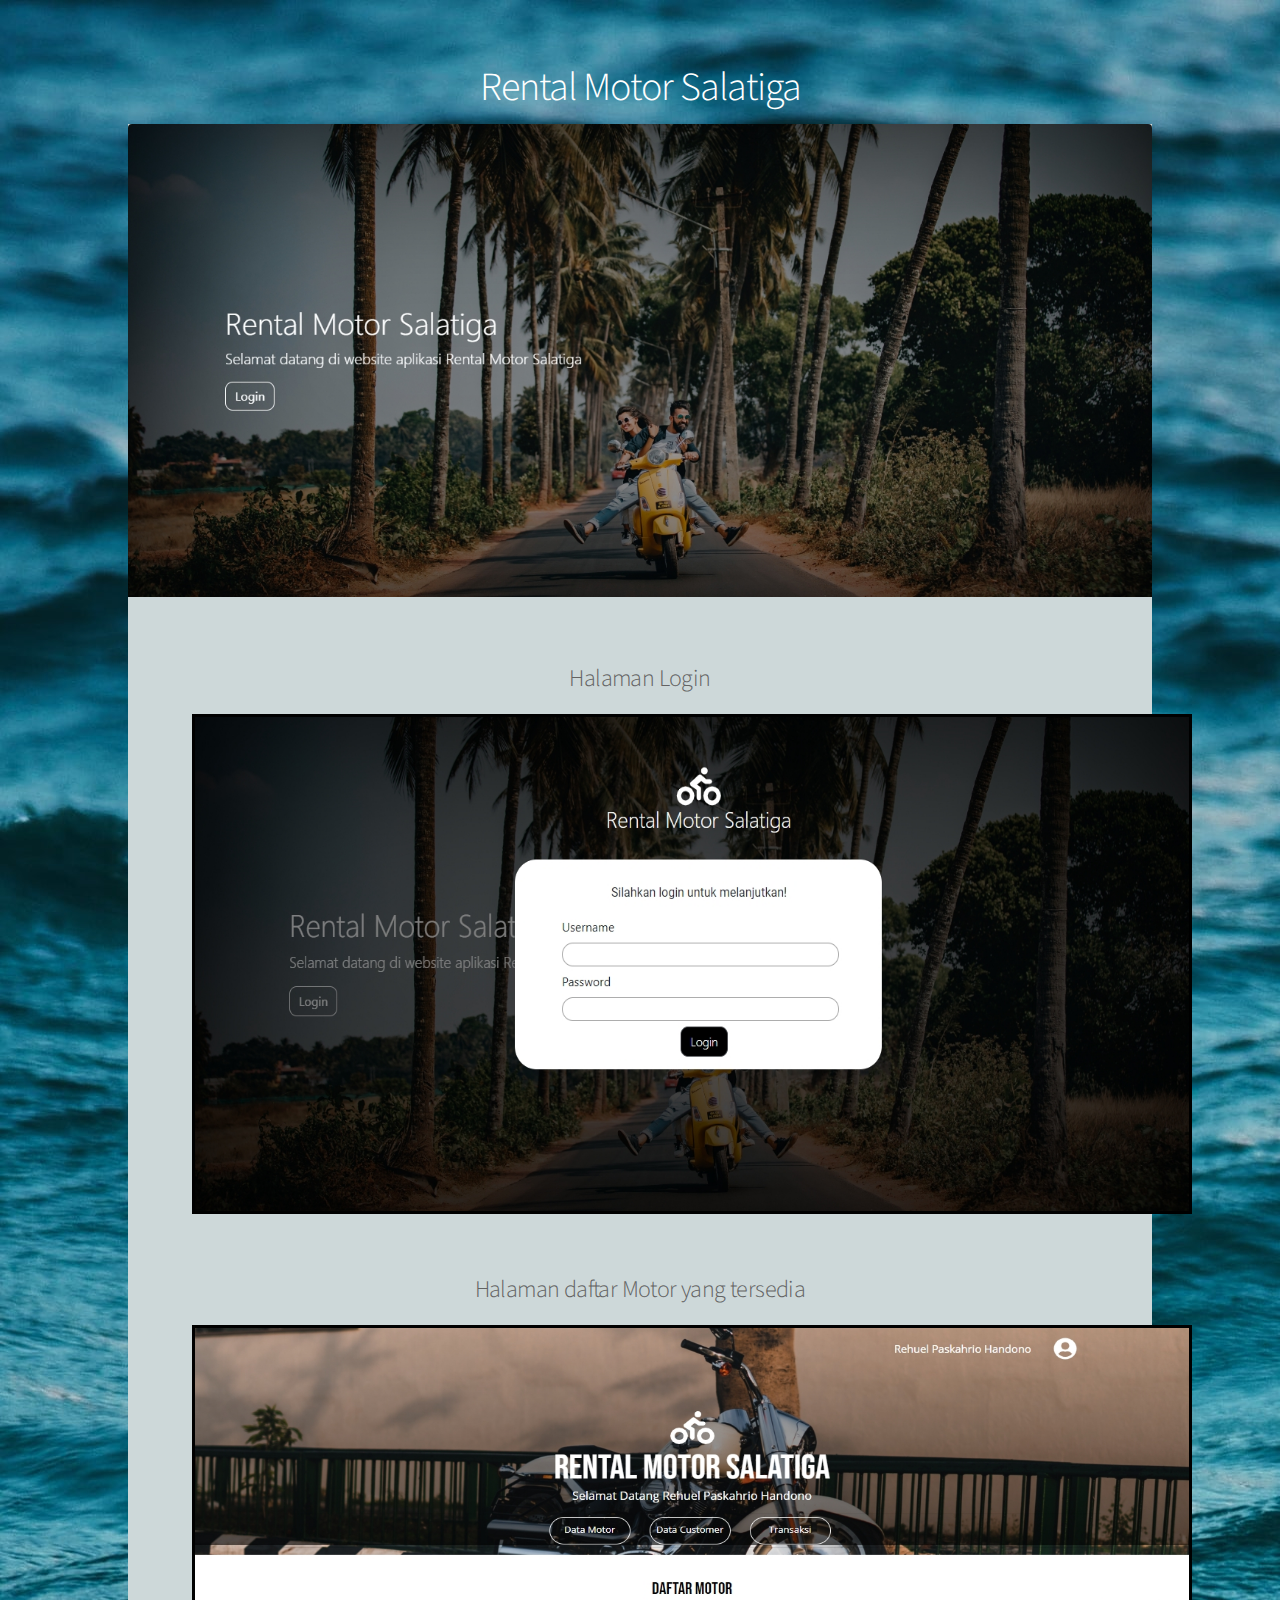
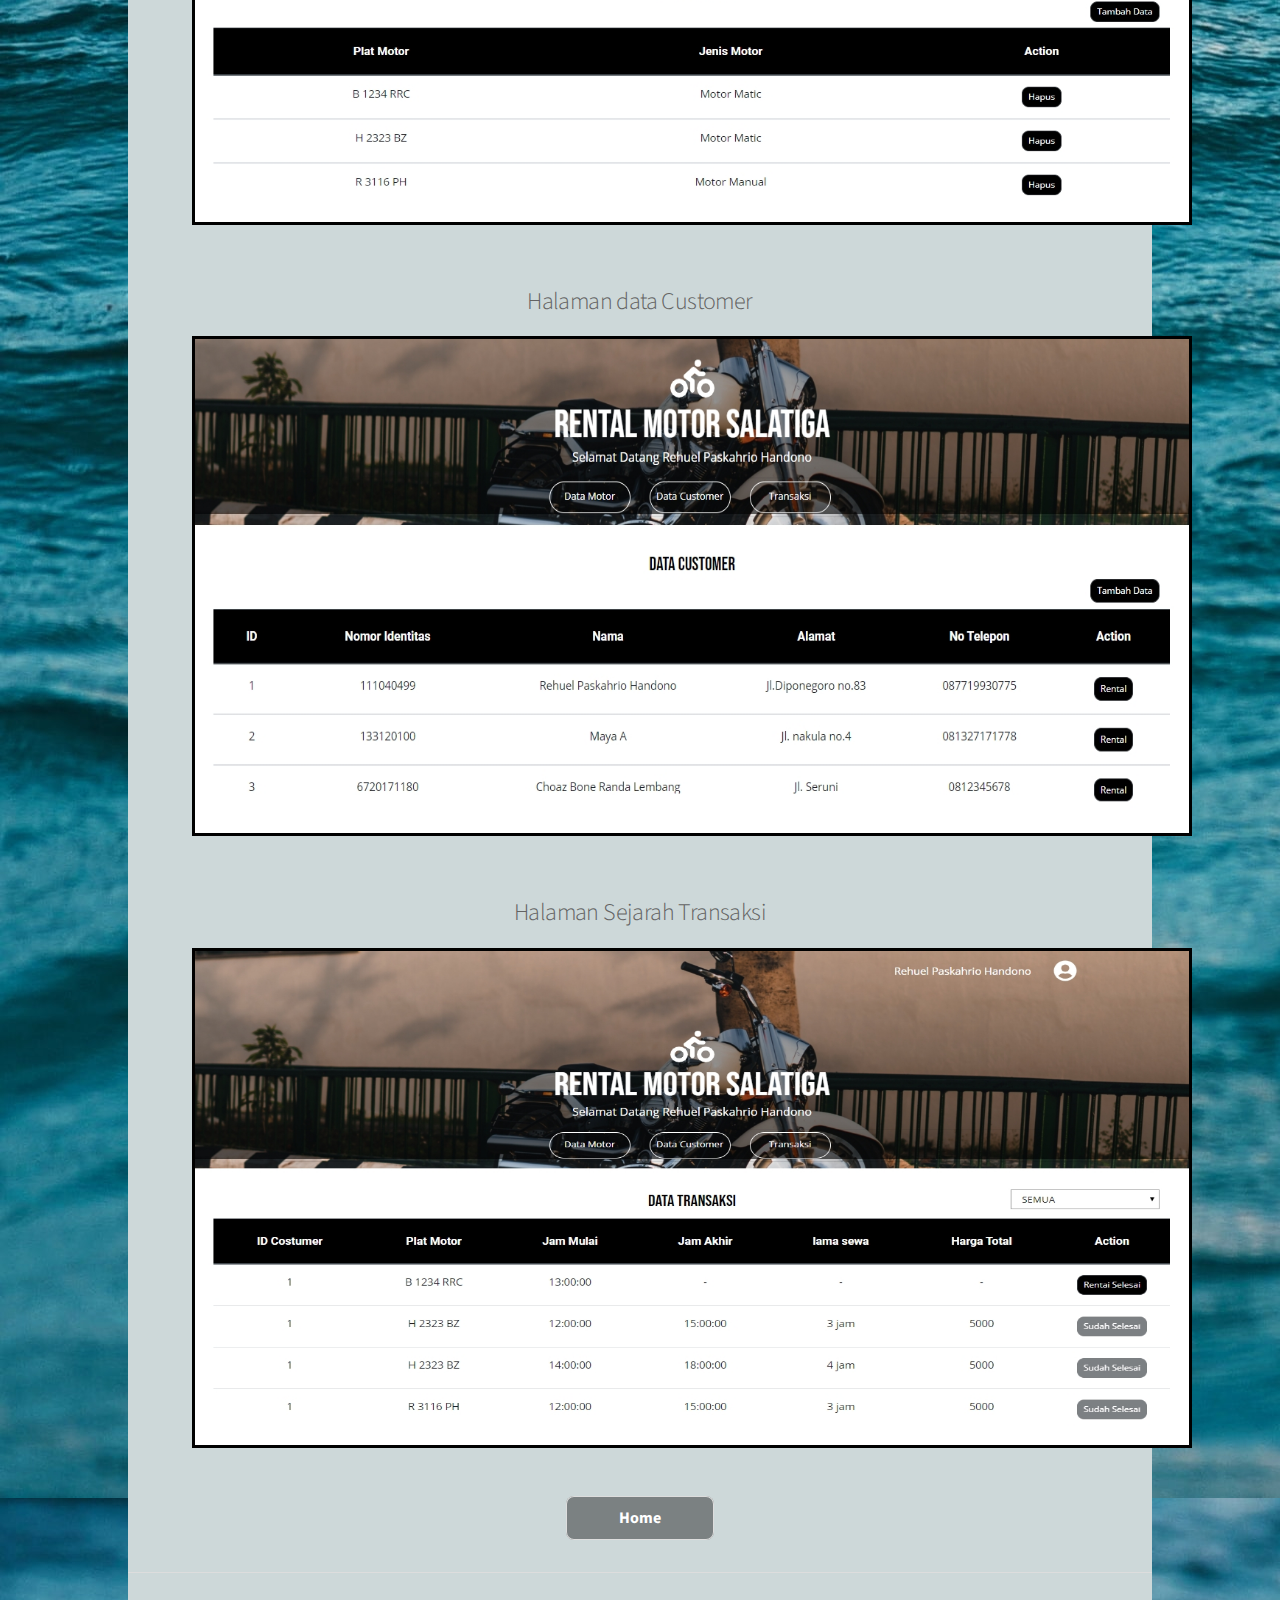
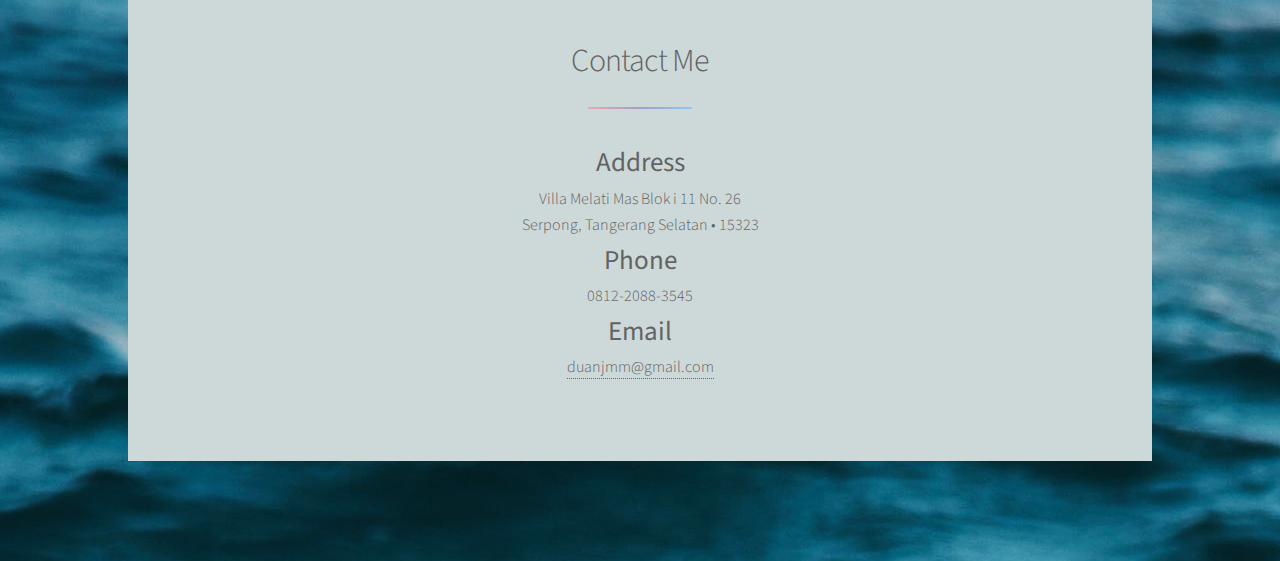
==== commit 130e1f63: "update home button" ====
--- a/rentalMotor.html
+++ b/rentalMotor.html
@@ -49,7 +49,7 @@
 			 width: fit-content;
 			 height: fit-content;">
 				<a href="index.html" class="button" style="font-weight: bold; background-color: rgba(0, 0, 0, 0.4);">
-					<bisa style="color: white;">Lihat Project<bisa>
+					<bisa style="color: white;">Home<bisa>
 				</a>
 			</div>
 		</section>
@@ -96,4 +96,4 @@
 
 </body>
 
-</html>+</html>
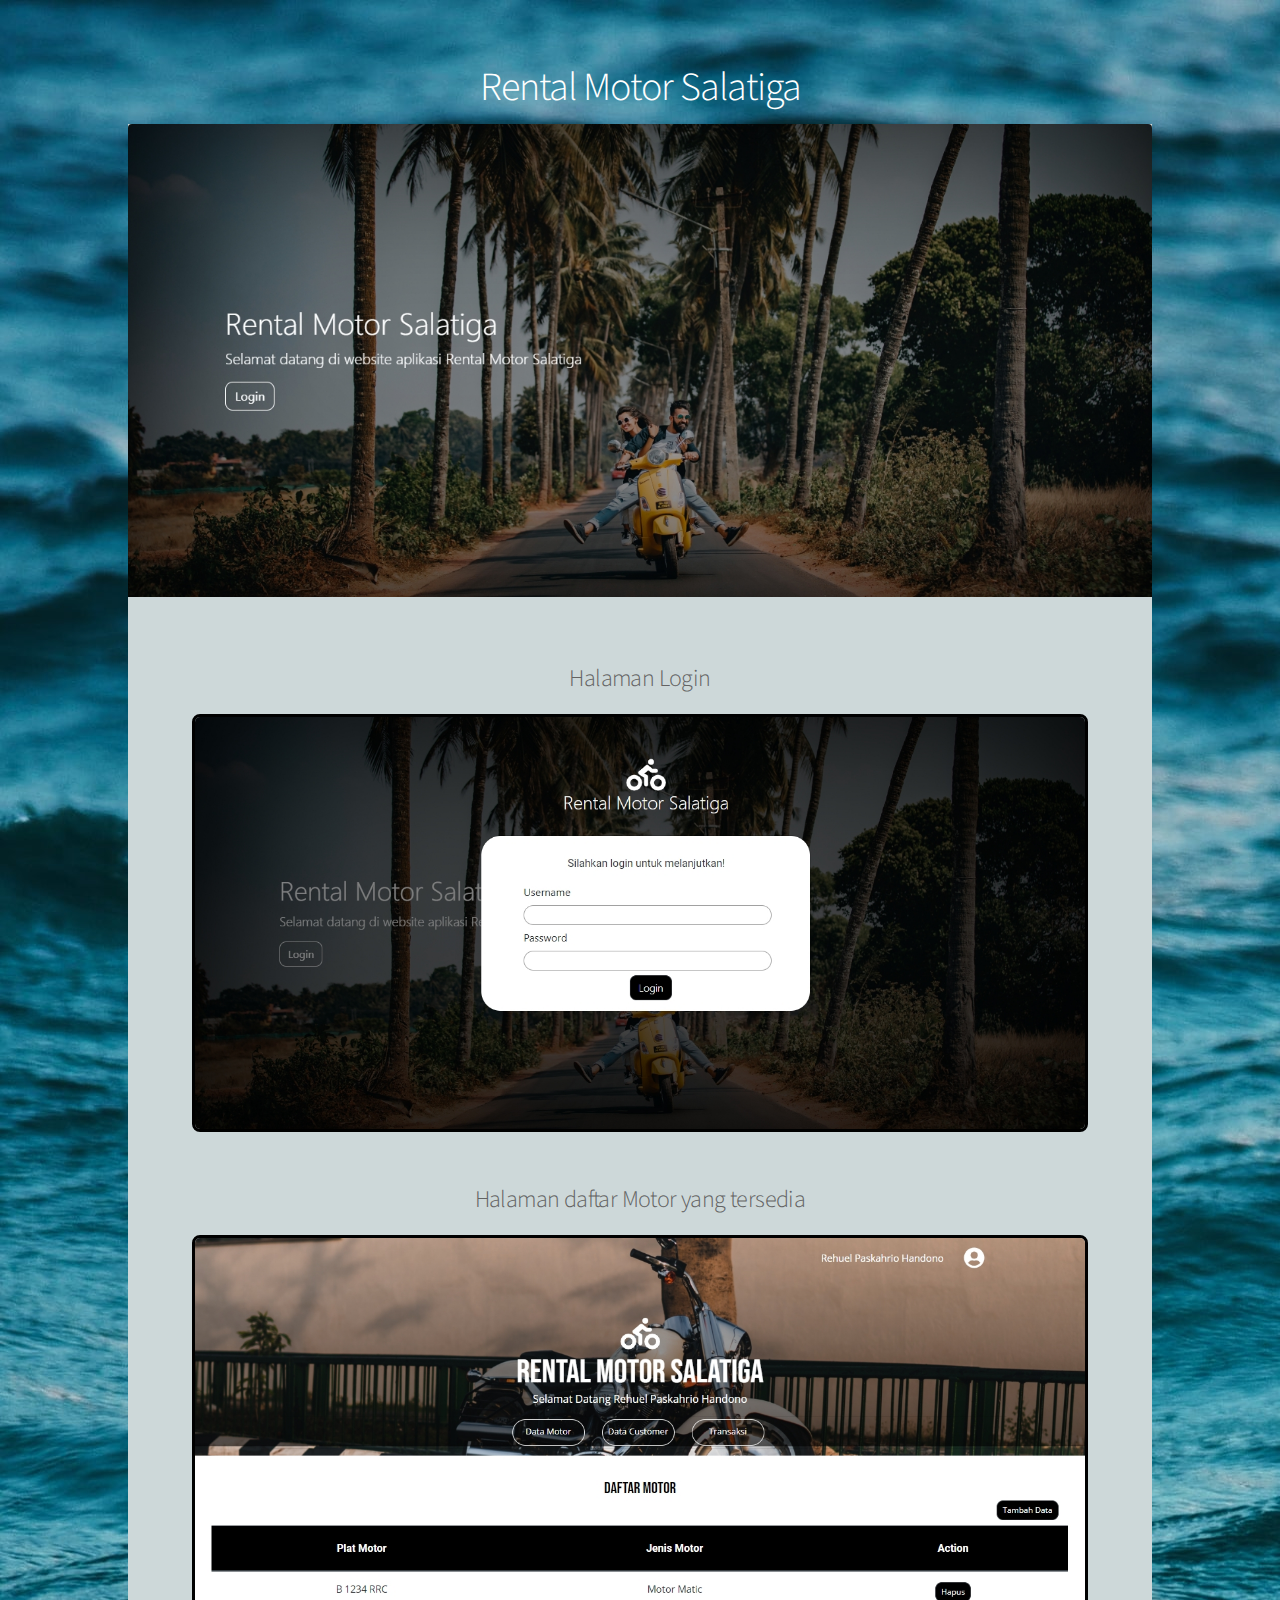
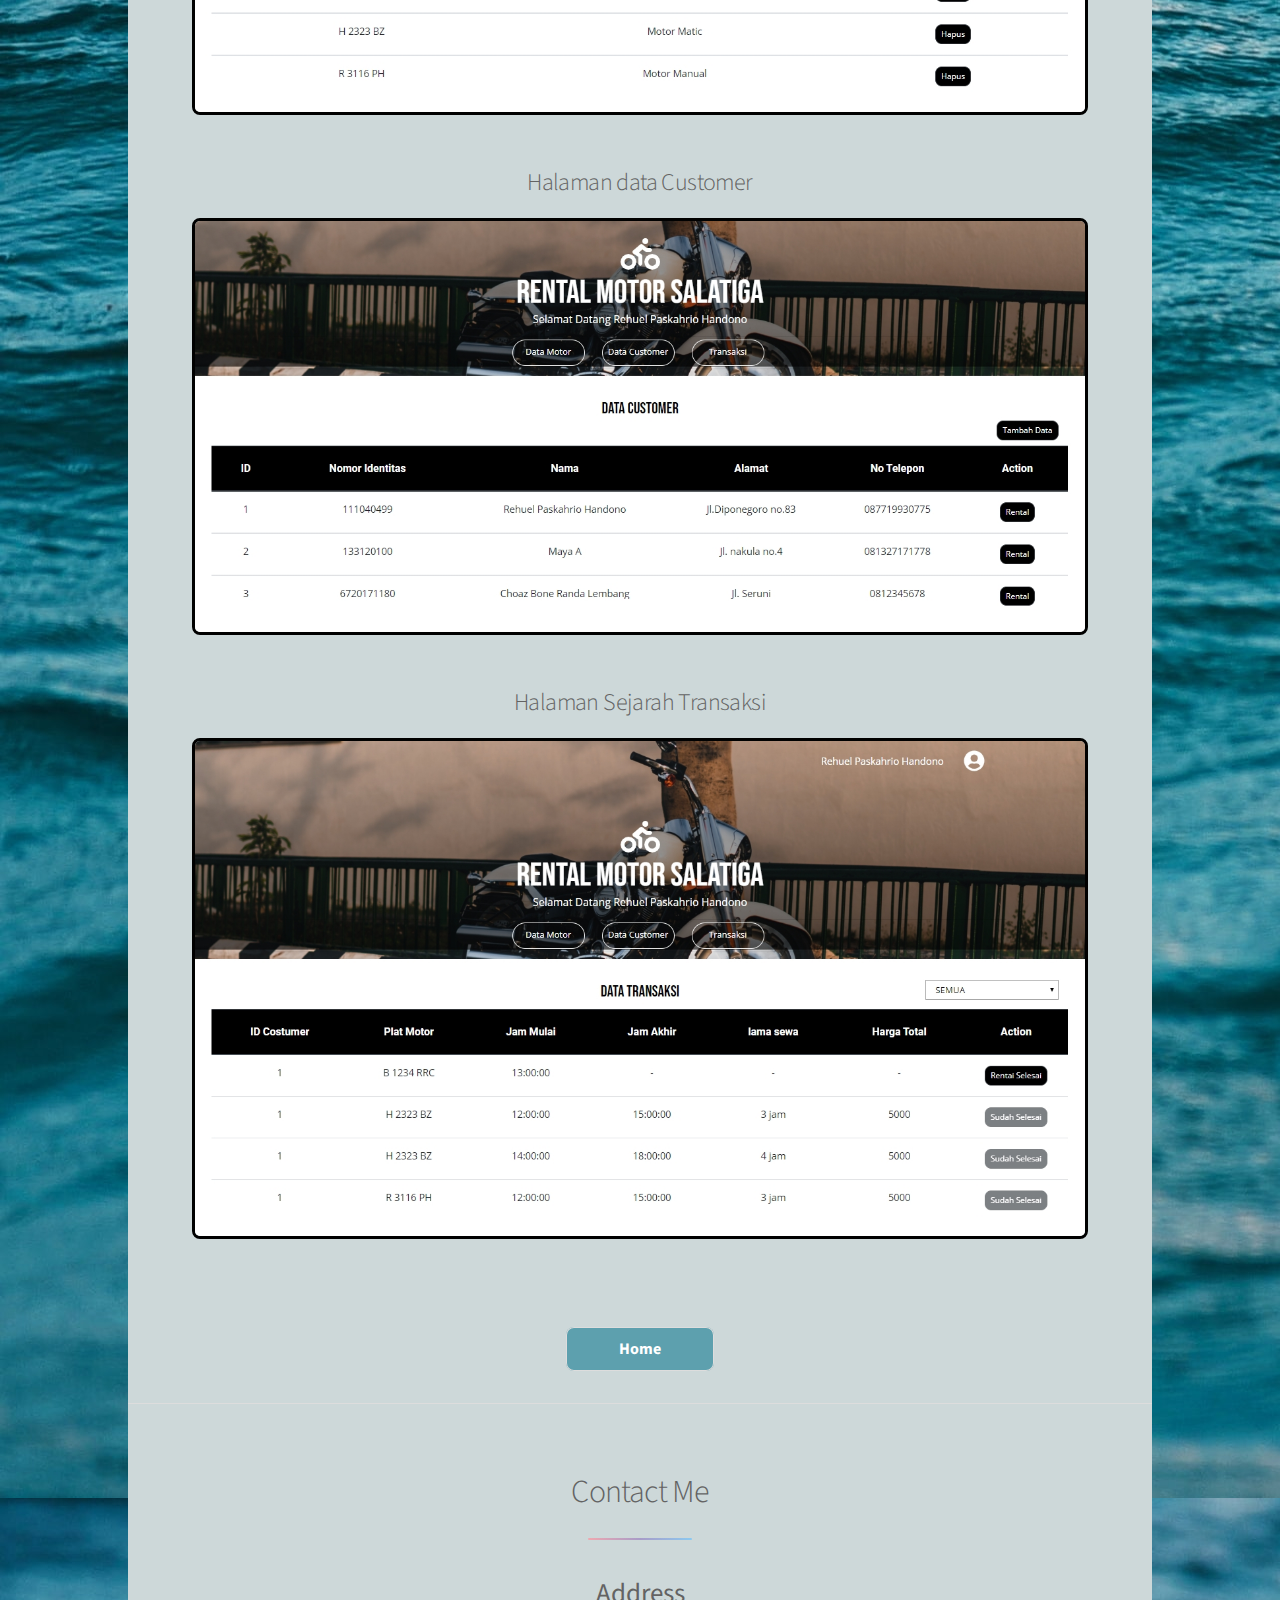
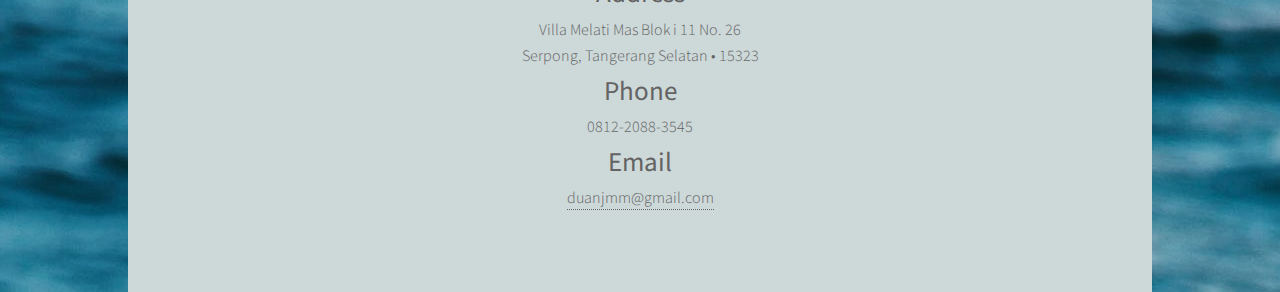
==== commit edc31d69: "update" ====
--- a/rentalMotor.html
+++ b/rentalMotor.html
@@ -31,24 +31,25 @@
 		<section id="content" class="main" style="display: block; margin-left: auto; margin-right: auto;
 		text-align: center; background-color: rgb(205, 216, 217);">
 			<span class="image main"><img src="images/rmLanding.jpg" alt="" width="1040" /></span>
+			<span class="image main">
+				<h2 style="text-align: center;">Halaman Login</h2>
+				<img src="images/rmlogin.jpg" alt="" style="border: 3px solid black;" />
 
-			<h2 style="text-align: center;">Halaman Login</h2>
-			<img src="images/rmlogin.jpg" alt="" style="border: 3px solid black;" width="1000" height="500" />
+				<h2 style="text-align: center; margin-top: 50px;">Halaman daftar Motor yang tersedia</h2>
+				<img src="images/rmMotor.jpg" alt="" style="border: 3px solid black;" />
 
-			<h2 style="text-align: center; margin-top: 50px;">Halaman daftar Motor yang tersedia</h2>
-			<img src="images/rmMotor.jpg" alt="" style="border: 3px solid black;" width="1000" height="500" />
+				<h2 style="text-align: center; margin-top: 50px;">Halaman data Customer</h2>
+				<img src="images/rmCustomer.jpg" alt="" style="border: 3px solid black;" />
 
-			<h2 style="text-align: center; margin-top: 50px;">Halaman data Customer</h2>
-			<img src="images/rmCustomer.jpg" alt="" style="border: 3px solid black;" width="1000" height="500" />
-
-			<h2 style="text-align: center; margin-top: 50px;">Halaman Sejarah Transaksi</h2>
-			<img src="images/rmRental.jpg" alt="" style="border: 3px solid black;" width="1000" height="500" />
-
+				<h2 style="text-align: center; margin-top: 50px;">Halaman Sejarah Transaksi</h2>
+				<img src="images/rmRental.jpg" alt="" style="border: 3px solid black;" />
+			</span>
 			<div style="padding-top: 40px; display: block; margin-left: auto; margin-right: auto;
 			 text-align: center;
 			 width: fit-content;
 			 height: fit-content;">
-				<a href="index.html" class="button" style="font-weight: bold; background-color: rgba(0, 0, 0, 0.4);">
+				<a href="index.html" class="button"
+					style="font-weight: bold; background-color: rgba(23, 125, 147, 0.616);">
 					<bisa style="color: white;">Home<bisa>
 				</a>
 			</div>
@@ -77,11 +78,11 @@
 	</div>
 
 	<!-- Footer -->
-	<footer style="text-align: center; margin: 100px;">
+	<!-- <footer style="text-align: center; margin: 100px;">
 		<section>
 
 		</section>
-	</footer>
+	</footer> -->
 
 </div>
 
@@ -96,4 +97,4 @@
 
 </body>
 
-</html>
+</html>